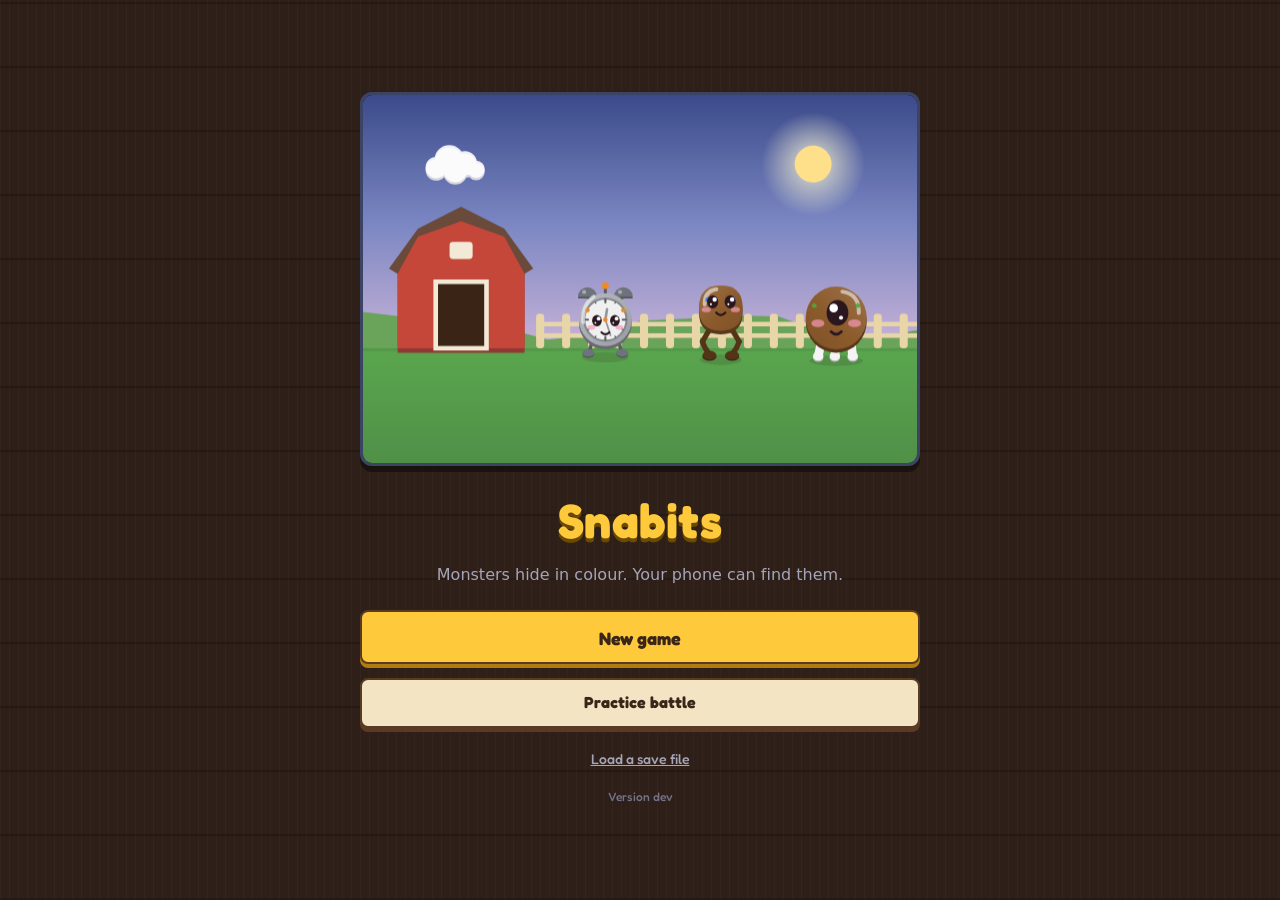
==== prototype/index.html @ 00eeef50 "Camera hunts: notice board posts are wild Snabits to find from clues, and a hunt scan summons a figh" ====
<!DOCTYPE html>
<html lang="en">
<head>
<meta charset="utf-8">
<meta name="viewport" content="width=device-width, initial-scale=1, viewport-fit=cover">
<meta name="theme-color" content="#2e2018">
<title>Snabits</title>
<link rel="stylesheet" href="ui.css">
<link rel="stylesheet" href="theme.css">
<link rel="manifest" href="manifest.webmanifest">
<link rel="icon" href="icon-192.png">
<link rel="apple-touch-icon" href="icon-192.png">
</head>
<body class="theme-wood">
<div id="stage"><video id="video" playsinline muted autoplay></video><canvas id="still"></canvas><div id="ring"></div><div id="corners"><i></i><i></i><i></i><i></i></div></div>
<div id="top"><span class="chip" id="main">Snaboscope</span><span class="chip" id="second" style="display:none"></span><span id="kind"></span><button class="small" id="lightbtn" style="display:none;margin-left:auto" aria-label="Light">Light off</button></div>
<div id="bars"></div>
<div id="card"></div>
<div id="bottom">
  <div class="cam-l"><button class="small" id="flip" aria-label="Switch camera">Flip</button><label class="small" for="pick">Gallery</label></div>
  <div class="cam-c"><button id="shutter" aria-label="Scan"></button><button class="big" id="scanbtn" style="display:none">Scan</button><label class="small" id="newbtn" for="take" style="display:none">New photo</label></div>
  <div class="cam-r"><button class="small" id="ranchbtn" style="display:none" onclick="if(typeof WILD!=='undefined'&&WILD)endWild();openRanch()">Ranch</button><button class="small musbtn" onclick="musToggle()">♪ On</button></div>
  <input type="file" id="pick" accept="image/*">
  <input type="file" id="take" accept="image/*" capture="environment" style="display:none">
</div>
<div id="msg"><div><div class="brand"><canvas id="msgmon" class="mon-tile"></canvas><h1>Snabits</h1><p id="msgtext">The Snaboscope reads the colours of whatever you point it at and draws out the Snabit hiding there.</p></div><div class="brow"><label id="takebtn" for="take">Take a photo</label><label id="msgpick" for="pick">From gallery</label><button id="msgranch" style="display:none" onclick="openRanch()">Ranch</button></div></div></div>
<div id="battle">
<div id="loadout"><div id="lo-head"></div><div id="lo-list"></div><div class="lo-foot"><button class="btn2" onclick="closeBattle()">Back</button><button class="big" id="lo-go" onclick="startFight()">Start fight</button></div></div>
<div id="b-fight">
  <div class="bpanel"><div class="nm" id="b-foe-name"></div><div class="hpbar"><i id="b-foe-hp"></i></div><div class="brow2"><span id="b-foe-st"></span><span><span id="b-foe-hpt"></span></span></div><div class="en" id="b-foe-en" style="margin-top:4px"></div></div>
  <div id="arena"><canvas id="b-bg" width="195" height="70"></canvas><i class="plat foe"></i><i class="plat me"></i><canvas id="b-foe-sprite" class="bsprite"></canvas><div id="b-field"></div><canvas id="b-me-sprite" class="bsprite"></canvas></div>
  <div class="bpanel"><div class="nm" id="b-me-name"></div><div class="hpbar"><i id="b-me-hp"></i></div><div class="brow2"><span id="b-me-st"></span><span id="b-me-hpt"></span></div><div class="en" id="b-me-en" style="margin-top:4px"></div></div>
  <div id="b-log"></div>
  <div id="b-btns"></div>
  <div id="b-result"></div>
</div>
</div>
<canvas id="work" width="160" height="160" style="display:none"></canvas>
<script src="version.js"></script>
<script src="skills.js"></script>
<script src="monster.js"></script>
<script src="battle.js"></script>
<script src="battle-ui.js"></script>
<script src="ranch.js"></script>
<script src="heavy.js"></script>
<script src="game.js"></script>
<script src="errantry.js"></script>
<script src="missions.js"></script>
<script src="trips.js"></script>
<script src="explore-art.js"></script>
<script src="explore.js"></script>
<script src="explore-more.js"></script>
<script src="deep.js"></script>
<script src="horror.js"></script>
<script src="deep-more.js"></script>
<script src="tourney.js"></script>
<script src="venue.js"></script>
<script src="cupcal.js"></script>
<script src="lab.js"></script>
<script src="hall.js"></script>
<script src="events.js"></script>
<script src="tower.js"></script>
<script src="codes.js"></script>
<script src="roam.js"></script>
<script src="info.js"></script>
<script src="town.js"></script>
<script src="ghost.js"></script>
<script src="peer.js"></script>
<script src="netfight.js"></script>
<script src="trade.js"></script>
<script src="tala.js"></script>
<script src="onboard.js"></script>
<script src="team.js"></script>
<script src="wild.js"></script>
<script src="hunts.js"></script>
<script src="music.js"></script>
<script src="chibi.js"></script>
<script src="chibi-hook.js"></script><script src="scenes.js"></script><script src="npcs.js"></script><script src="areas.js"></script><script src="story.js"></script><script src="dex.js"></script><script src="contests.js"></script><script src="moves.js"></script><script src="summon.js"></script><script src="cupshow.js"></script><script src="arena.js"></script><script src="arena-ui.js"></script><script src="arena-fx.js"></script><script src="arena-sigs.js"></script>
<script src="arena-moves.js"></script><script src="arena-horror.js"></script><script src="icons.js"></script>
<script>if(hasSave()){ document.getElementById("ranchbtn").style.display=""; document.getElementById("msgranch").style.display=""; }</script>
<script>
const GROUPS=["red","orange","yellow","green","cyan","blue","violet","pink","brown","white","silver","black"];
const EL={red:"Blaze",orange:"Brawl",yellow:"Spark",green:"Wild",cyan:"Frost",blue:"Tide",violet:"Venom",pink:"Charm",brown:"Stone",white:"Light",silver:"Steel",black:"Shade"};
const COL={red:"#e2483f",orange:"#f08a24",yellow:"#f2cf2b",green:"#4da83c",cyan:"#6fd6d0",blue:"#2f6fd8",violet:"#8a4fe0",pink:"#f07ab4",brown:"#8a5a2b",white:"#f4f4f4",silver:"#a9adb3",black:"#1b1b1f"};
const TXT={yellow:"#3a2f00",white:"#222",cyan:"#063b38",silver:"#1d1f22"};
const BASE={red:3.57,orange:8.97,yellow:2.76,green:18.56,cyan:5.48,blue:7.18,violet:0.61,pink:1.09,brown:19.21,white:8.43,silver:16.49,black:7.65};
const RING=0.25, RING_WEIGHT=3, FLOOR=3, TIE=5, MONO_MAIN=60, MONO_FLOOR=40, DUAL_SECOND=20;

function group(r,g,b){
  const mx=Math.max(r,g,b), mn=Math.min(r,g,b), d=mx-mn, v=mx, s=mx>0?d/mx:0;
  if(v<0.15) return "black";
  if(s<0.18) return v>0.70?"white":(v>=0.25?"silver":"black");
  let h; if(mx===r) h=((g-b)/d+6)%6; else if(mx===g) h=(b-r)/d+2; else h=(r-g)/d+4; h*=60;
  if(h>=300&&h<345) return "pink";
  if(h>=345||h<15) return (s<0.55&&v>0.70)?"pink":(v<0.45?"brown":"red");
  if(h<45) return v<0.55?"brown":"orange";
  if(h<70) return (v<0.55||s<0.35)?(h>=55?"green":"brown"):"yellow";
  if(h<165) return "green";
  if(h<200) return "cyan";
  if(h<240) return "blue";
  return "violet";
}

function scan(source,sw,sh){
  const ax=aim.x, ay=aim.y;
  const W=160, H=Math.max(40,Math.round(160*sh/sw));
  const c=document.getElementById("work"); c.width=W; c.height=H;
  const x=c.getContext("2d",{willReadFrequently:true}); x.drawImage(source,0,0,sw,sh,0,0,W,H);
  const px=x.getImageData(0,0,W,H).data, R=RING*Math.min(W,H);
  const area={}, dsum={}, cnt={}, rgb={}; let total=0, ssum=0, vsum=0, v2=0;
  GROUPS.forEach(g=>{area[g]=0;dsum[g]=0;cnt[g]=0;rgb[g]=[0,0,0]});
  const lab=new Array(W*H), cellRGB=Array.from({length:9},()=>[0,0,0,0]);
  for(let j=0;j<H;j++)for(let i=0;i<W;i++){
    const k=(j*W+i)*4, r=px[k]/255, g=px[k+1]/255, b=px[k+2]/255, gname=group(r,g,b);
    const mx=Math.max(r,g,b), mn=Math.min(r,g,b); ssum+=mx?(mx-mn)/mx:0; vsum+=mx; v2+=mx*mx;
    const dx=i-W*ax, dy=j-H*ay, inRing=dx*dx+dy*dy<R*R, w=inRing?RING_WEIGHT:1;
    area[gname]+=w; total+=w; dsum[gname]+=Math.hypot((j-H*ay)/H,(i-W*ax)/W); cnt[gname]++;
    rgb[gname][0]+=px[k]; rgb[gname][1]+=px[k+1]; rgb[gname][2]+=px[k+2];
    lab[j*W+i]=gname;
    const cell=Math.min(2,Math.floor(3*j/H))*3+Math.min(2,Math.floor(3*i/W)); const cr=cellRGB[cell]; cr[0]+=px[k];cr[1]+=px[k+1];cr[2]+=px[k+2];cr[3]++;
  }
  const n=W*H, raw={}, wt={}; let wsum=0;
  GROUPS.forEach(g=>{raw[g]=100*area[g]/total; if(raw[g]>=FLOOR){wt[g]=raw[g]/Math.sqrt(Math.max(BASE[g],1)); wsum+=wt[g];}});
  const ranked=Object.keys(wt).map(g=>({g,w:100*wt[g]/wsum,raw:raw[g],cd:dsum[g]/cnt[g],rgb:rgb[g].map(v=>v/cnt[g])})).sort((a,b)=>b.w-a.w);
  let tie=false;
  if(ranked.length>1&&ranked[0].w-ranked[1].w<=TIE&&ranked[1].cd<ranked[0].cd){[ranked[0],ranked[1]]=[ranked[1],ranked[0]];tie=true;}
  const main=ranked[0], second=ranked[1];
  const mono=!second||main.w>=MONO_MAIN||(main.w>=MONO_FLOOR&&second.w<DUAL_SECOND);
  const colours=Math.max(2,Math.min(8,ranked.length));
  const cells=Array(9).fill(0);
  for(let j=0;j<H;j++)for(let i=0;i<W;i++) if(lab[j*W+i]===main.g) cells[Math.min(2,Math.floor(3*j/H))*3+Math.min(2,Math.floor(3*i/W))]++;
  const vm=vsum/n, photoKey=cellRGB.map(c=>c.slice(0,3).map(v=>Math.round(v/c[3]/32)).join("")).join("-");
  // where each colour sits on a 12 by 12 grid, for the colour easter eggs (eggOf in monster.js)
  const g12={}, cellN=new Array(144).fill(0);
  for(const g of GROUPS) if(raw[g]>=2) g12[g]=new Array(144).fill(0);
  for(let j=0;j<H;j++)for(let i=0;i<W;i++){ const ci=Math.min(11,Math.floor(12*j/H))*12+Math.min(11,Math.floor(12*i/W)); cellN[ci]++; const G=g12[lab[j*W+i]]; if(G) G[ci]++; }
  for(const g in g12) for(let k=0;k<144;k++) g12[g][k]/=Math.max(1,cellN[k]);
  return {ranked,main,second:mono?null:second,mono,tie,colours,pool:colours+4,cells,sat:ssum/n,bright:vm,contrast:Math.sqrt(Math.max(0,v2/n-vm*vm)),photoKey,raw,g12};
}

function chip(el,g){el.textContent=EL[g];el.style.background=COL[g];el.style.color=TXT[g]||"#fff";el.style.display="";}
const DEBUG=/(^#|&)debug(&|$)/.test(location.hash);
if(DEBUG) document.documentElement.classList.add("dbg");   // growth ranks and skill counts only show with #debug
function show(res){
  if(!DEBUG) return;
  chip(document.getElementById("main"),res.main.g);
  const s=document.getElementById("second");
  if(res.second) chip(s,res.second.g); else s.style.display="none";
  document.getElementById("kind").textContent=res.mono?"Mono":"Dual";
  document.getElementById("bars").innerHTML=res.ranked.slice(0,5).map(r=>
    `<div class="bar"><span>${EL[r.g]}</span><i style="width:${Math.max(3,r.w)}%;background:${COL[r.g]}"></i><span>${Math.round(r.w)}%</span></div>`).join("");
}

const video=document.getElementById("video"), still=document.getElementById("still"), ring=document.getElementById("ring");
const card=document.getElementById("card"), bars=document.getElementById("bars"), msg=document.getElementById("msg");
const shutter=document.getElementById("shutter"), scanBtn=document.getElementById("scanbtn"), newBtn=document.getElementById("newbtn");
let lastMon=null, stream=null, facing="environment", mode="start", timer=null, aim={x:0.5,y:0.5}, frame=null;

function fail(e){card.innerHTML=`<h2>Something broke</h2><p>${(e&&(e.name||""))} ${(e&&e.message)||e}</p><p>Send Claude a screenshot of this.</p>`;card.style.display="block";}
addEventListener("error",e=>fail(e.error||e.message));
addEventListener("unhandledrejection",e=>fail(e.reason));

function placeRing(){
  const s=Math.min(innerWidth,innerHeight)*RING*2;
  ring.style.width=ring.style.height=s+"px";
  ring.style.left=(aim.x*innerWidth-s/2)+"px"; ring.style.top=(aim.y*innerHeight-s/2)+"px";
}
ring.style.position="absolute"; addEventListener("resize",placeRing); placeRing();

function setMode(m){
  mode=m; document.body.dataset.mode=m;
  if(!DEBUG){ document.getElementById("second").style.display="none"; document.getElementById("kind").style.display="none"; }
  const photo=m==="aim"||m==="photoResult";
  shutter.style.display=photo?"none":"";
  scanBtn.style.display=m==="aim"?"":"none";
  newBtn.style.display=photo?"":"none";
  document.getElementById("flip").style.display=stream&&!photo?"":"none";
  lightShow();
  card.style.display=(m==="liveResult"||m==="photoResult")?"block":"none";
  bars.style.display=DEBUG&&(m==="live"||m==="aim")?"grid":"none";
  still.style.display=(m==="liveResult"||photo)?"block":"none";
  msg.style.display=m==="start"?"flex":"none";
  document.getElementById("top").style.display=(m==="start"||m==="liveResult"||m==="photoResult")?"none":"flex";
  if(typeof obCoach==="function") obCoach();
}

function visibleCrop(w,h){
  const sr=innerWidth/innerHeight, r=w/h;
  if(r>sr){const cw=h*sr;return [(w-cw)/2,0,cw,h];}
  const ch=w/sr; return [0,(h-ch)/2,w,ch];
}
function grab(src,w,h){
  const [sx,sy,sw,sh]=visibleCrop(w,h);
  const c=document.createElement("canvas"); c.width=Math.round(sw); c.height=Math.round(sh);
  c.getContext("2d").drawImage(src,sx,sy,sw,sh,0,0,c.width,c.height); return c;
}
function stars(t){const n=t>=12?3:t>=8?2:t>=4?1:0;return "★".repeat(n)+"<span class=\"st0\">"+"★".repeat(3-n)+"</span>";}
function render(full){
  try{
    const res=scan(still,still.width,still.height); show(res);
    if(!full) return;
    if(typeof WILD!=="undefined"&&WILD){ const hl=typeof huntScan==="function"&&!window.PRACTICE?huntScan(res):[]; wildCard(res,card); huntNote(card,hl); return null; }   // today's colour and the colour atlas (hunts.js)
    let m=typeof scanBoost==="function"?scanBoost(hatch(res)):hatch(res);
    const name=m.name, kind=(m.el2?`${m.el1} / ${m.el2}`:m.el1)+" "+m.family;
    const tint=COL[res.main.g]==="#1b1b1f"?"#8888aa":COL[res.main.g];
    card.innerHTML=`<div class="sheet-head">
        <canvas id="bit" class="mon-tile"></canvas>
        <div class="sheet-id"><h2>${name}</h2><div class="sheet-kind"><span class="elc" style="${chipStyle(COL[res.main.g])}">${m.el1}</span>${m.el2?`<span class="elc" style="${chipStyle(COL[res.second.g])}">${m.el2}</span>`:""}<span class="fam">${m.family}</span></div>
          <div class="sheet-meta">${m.special?"Special · ":""}${m.costume?m.costume+" costume · ":""}${m.pers[0]} · ${m.lifespan} months</div></div></div>
      <div class="sheet-actions"><button class="big" id="raisebtn">Raise it</button><button class="btn2" id="fightbtn">Quick fight</button></div>
      <div class="sheet-body">
        <p class="abil">${m.hidden?"<b class=\"hid\">Hidden ability</b> ":""}<b>${m.ability[0]}</b> ${m.ability[1]}.</p>
        <div class="statgrid">${STATS.map((st,i)=>{const r=rankOf(FAMILY[m.family].base[i]);return `<div class="sg"><span>${st} <small class="gr r${r}">${r}</small></span><b>${m.stats[i]}</b><i><u style="width:${Math.min(100,m.stats[i]/2)}%"></u></i><em></em></div>`;}).join("")}</div>
        <p>Skills: ${m.skills.join(" and ")}.</p>
        <p class="dbg-only">${STATS[m.pers[1]]} grows faster, ${STATS[m.pers[2]]} slower. ${m.pool.length} skills to learn.</p>

        <p class="why">Drag the circle to try another spot.</p>
      </div>`;
    paintMon(document.getElementById("bit"),m,{stage:"Bit"});
    if(window.PRACTICE){ const a=card.querySelector(".sheet-actions"); if(a){ a.innerHTML=`<button class="big" id="practicebtn">Practice with it</button>`; document.getElementById("practicebtn").onclick=()=>atFromScan(m); } return m; }
    lastMon=m; const fb=document.getElementById("fightbtn"); if(fb) fb.onclick=()=>openBattle(lastMon); const rb=document.getElementById("raisebtn"); if(rb) rb.onclick=()=>openRanch(lastMon);
    if(typeof obSheet==="function") obSheet(m);
    return m;
  }catch(e){fail(e);}
  return null;
}
/* the summon plays over the result, then the card slides up */
async function summonCard(m){
  if(m&&typeof dexSee==="function"&&typeof PLAYER!=="undefined"&&PLAYER) dexSee(m);
  if(!m||typeof SUMMON==="undefined") return;
  card.classList.add("held");
  await SUMMON.run(cv=>SUMMON.summon(cv,{photo:still,spec:SUMMON.specFor(m,null,"Bit"),pal:m.pal,name:m.name,family:m.family}));
  card.classList.remove("held"); card.classList.add("card-in"); setTimeout(()=>card.classList.remove("card-in"),600);
}
function liveTick(){
  if(mode!=="live"||!video.videoWidth) return;
  try{const c=grab(video,video.videoWidth,video.videoHeight); show(scan(c,c.width,c.height));}catch(e){fail(e);clearInterval(timer);}
}
function putStill(c){still.width=c.width; still.height=c.height; still.getContext("2d").drawImage(c,0,0);}

/* Phones with several back lenses can hand over the macro or ultra-wide one for "the back camera", which looks blurry
   past a few centimetres. After the first open, the game lists the back lenses, picks the main one (not labelled macro,
   wide, tele or depth, then camera 0, then the biggest sensor) and reopens on it with autofocus. Flip steps through
   every back lens and then the front one, in case the guess is wrong on some phone. */
let camOrder=[], camAt=0;
async function camList(){
  try{ const ds=(await navigator.mediaDevices.enumerateDevices()).filter(d=>d.kind==="videoinput"&&d.deviceId);
    const info=ds.map(d=>{ let cap={}; try{ cap=d.getCapabilities?d.getCapabilities():{}; }catch(e){}
      const lab=(d.label||"").toLowerCase(), fm=cap.facingMode||[];
      return { id:d.deviceId, front:fm.includes("user")||/front|user|face/.test(lab), odd:/macro|ultra|wide|tele|depth|infrared|mono/.test(lab),
        zero:/camera2? ?0\b|camera 0|\b0, facing/.test(lab), px:((cap.width&&cap.width.max)||0)*((cap.height&&cap.height.max)||0) }; });
    const backs=info.filter(c=>!c.front).sort((a,b)=>(a.odd-b.odd)||(b.zero-a.zero)||(b.px-a.px));
    return backs.concat(info.filter(c=>c.front));
  }catch(e){ return []; }
}
/* getUserMedia can hang on some phones when the last lens hasn't let go yet, so each open gets 6 seconds */
const inTime=(p,ms)=>Promise.race([p,new Promise((_,no)=>setTimeout(()=>no(new Error("camera timed out")),ms))]);
const camOk=()=>{ const t=stream&&stream.getVideoTracks()[0]; return !!(t&&t.readyState==="live"&&!t.muted&&video.videoWidth); };
async function openCam(id){
  const v=id?{deviceId:{exact:id},width:{ideal:1920},height:{ideal:1080}}:{facingMode:facing,width:{ideal:1920},height:{ideal:1080}};
  const st=await inTime(navigator.mediaDevices.getUserMedia({video:v,audio:false}),6000);
  const tr=st.getVideoTracks()[0]; try{ const cap=tr.getCapabilities?tr.getCapabilities():{}; if((cap.focusMode||[]).includes("continuous")) await tr.applyConstraints({advanced:[{focusMode:"continuous"}]}); }catch(e){}
  return st;
}
let camBusy=false;
async function startCam(pick){
  if(camBusy) return; camBusy=true; light=false;
  if(stream){ stream.getTracks().forEach(t=>t.stop()); stream=null; await new Promise(r=>setTimeout(r,200)); }   // let the old lens go first
  try{
    if(!navigator.mediaDevices||!navigator.mediaDevices.getUserMedia) throw new Error("no camera API");
    if(pick==null){ stream=await openCam(null);   // the first open asks permission, and only then do lenses have labels
      if(facing==="environment"){ camOrder=await camList(); camAt=0; const main=camOrder[0], cur=stream.getVideoTracks()[0].getSettings().deviceId;
        if(main&&!main.front&&main.id!==cur){ stream.getTracks().forEach(t=>t.stop()); await new Promise(r=>setTimeout(r,200));
          try{ stream=await openCam(main.id); }catch(e){ stream=await openCam(null); } } } }   // fall back to the phone's own pick if the main lens won't open
    else stream=await openCam(camOrder[pick].id);
    video.srcObject=stream; await inTime(video.play(),4000); camSeen={t:-1,at:performance.now()};
    aim={x:.5,y:.5}; placeRing(); setMode("live");
    clearInterval(timer); timer=setInterval(liveTick,250);
  }catch(e){ if(stream) stream.getTracks().forEach(t=>t.stop()); stream=null; setMode("start"); }
  camBusy=false; lightShow();
  if(typeof obCoach==="function") obCoach();
}
/* The picture can stop without an error: the phone takes the camera back when the game sits in the background or another
   screen is open, and the last frame just stays up. A camera that hasn't moved for 2 seconds gets reopened. */
let camSeen={t:-1,at:0};
function camStop(){ if(stream){ stream.getTracks().forEach(t=>t.stop()); stream=null; } light=false; }   // the ranch and the other screens don't need the camera running
const scopeHidden=()=>["ranch","venue","battle"].some(id=>{ const e=document.getElementById(id); return e&&e.style.display&&e.style.display!=="none"; });
function camWatch(){
  if(mode!=="live"||camBusy||document.hidden||scopeHidden()) return;
  const t=video.currentTime; if(t!==camSeen.t){ camSeen={t,at:performance.now()}; return; }
  if(performance.now()-camSeen.at>2000||!camOk()){ camSeen.at=performance.now(); startCam(camOrder.length?camAt:null); }
}
setInterval(camWatch,500);
document.addEventListener("visibilitychange",()=>{ if(!document.hidden&&mode==="live"&&!scopeHidden()&&!camOk()) startCam(camOrder.length?camAt:null); });
/* the backlight: the phone's flash kept on while aiming, on phones whose camera offers it */
let light=false;
function lightCan(){ const t=stream&&stream.getVideoTracks()[0]; try{ return !!(t&&t.getCapabilities&&t.getCapabilities().torch); }catch(e){ return false; } }
function lightShow(){ const b=document.getElementById("lightbtn"); if(!b) return; b.style.display=mode==="live"&&lightCan()?"":"none"; b.textContent=light?"Light on":"Light off"; b.classList.toggle("on",light); }
/* Phones differ in how they take the torch setting, so each form is tried in turn and the track's own setting confirms it */
async function setTorch(on){ const t=stream&&stream.getVideoTracks()[0]; if(!t) return false;
  const isOn=()=>{ try{ return !!(t.getSettings&&t.getSettings().torch); }catch(e){ return false; } };
  const tries=[()=>t.applyConstraints({advanced:[{torch:on}]}),()=>t.applyConstraints({torch:on}),
    async()=>{ if(window.ImageCapture){ const ic=new ImageCapture(t); await ic.getPhotoCapabilities(); } return t.applyConstraints({advanced:[{torch:on}]}); }];
  for(const f of tries){ try{ await f(); await new Promise(r=>setTimeout(r,120)); if(isOn()===on) return true; }catch(e){} }
  return false; }
document.getElementById("lightbtn").onclick=async()=>{ const want=!light;
  if(await setTorch(want)){ light=want; lightShow(); return; }
  const b=document.getElementById("lightbtn"); b.textContent="Phone blocked it"; setTimeout(lightShow,2500); };   // the browser asked and the phone said no
/* Opens the Snaboscope (the camera screen) from anywhere: the ranch, the title or the first-scan tutorial. */
function openScope(){
  const r=document.getElementById("ranch"); if(r&&r.style.display!=="none"){ saveGame(); r.style.display="none"; if(RS) RS.open=false; }
  aim={x:.5,y:.5}; placeRing();
  if(camOk()) setMode("live"); else startCam(camOrder.length?camAt:null);
  if(typeof obCoach==="function") obCoach();
  if(typeof huntChip==="function") huntChip();
}

shutter.onclick=()=>{
  if(mode==="live"&&video.videoWidth){putStill(grab(video,video.videoWidth,video.videoHeight)); setMode("liveResult"); summonCard(render(true));}
  else if(mode==="liveResult"){aim={x:.5,y:.5}; placeRing(); setMode("live");}
};
scanBtn.onclick=()=>{setMode("photoResult"); summonCard(render(true));};
document.getElementById("flip").onclick=()=>{ if(camOrder.length>1){ camAt=(camAt+1)%camOrder.length; facing=camOrder[camAt].front?"user":"environment"; startCam(camAt); } else { facing=facing==="environment"?"user":"environment"; startCam(); } };

async function decode(file){
  if(window.createImageBitmap){try{return await createImageBitmap(file);}catch(e){}}
  const url=await new Promise((ok,no)=>{const r=new FileReader();r.onload=()=>ok(r.result);r.onerror=()=>no(r.error);r.readAsDataURL(file);});
  return await new Promise((ok,no)=>{const im=new Image();im.onload=()=>ok(im);im.onerror=()=>no(new Error("could not open that image"));im.src=url;});
}
async function loadPhoto(e){
  const f=e.target.files&&e.target.files[0]; e.target.value=""; if(!f) return;
  try{
    const img=await decode(f);
    putStill(grab(img,img.width,img.height));
    aim={x:.5,y:.5}; placeRing(); setMode("aim"); render(false);
  }catch(err){setMode("photoResult"); fail(err);}
}
document.getElementById("pick").onchange=loadPhoto; document.getElementById("take").onchange=loadPhoto;

const stage=document.getElementById("stage"); let dragging=false;
function moveAim(e){
  aim={x:Math.min(.9,Math.max(.1,e.clientX/innerWidth)),y:Math.min(.9,Math.max(.1,e.clientY/innerHeight))};
  placeRing(); render(mode==="photoResult"||mode==="liveResult");
}
stage.addEventListener("pointerdown",e=>{if(mode==="live"||mode==="start")return; dragging=true; stage.setPointerCapture(e.pointerId); moveAim(e);});
stage.addEventListener("pointermove",e=>{if(dragging) moveAim(e);});
stage.addEventListener("pointerup",()=>dragging=false);
stage.addEventListener("pointercancel",()=>dragging=false);
function setWildUI(on){
  const hs=on&&typeof huntScopeText==="function"&&WILD&&WILD.hunt?huntScopeText():null;   // a hunt shows its latest clue (hunts.js)
  document.getElementById("main").textContent=hs?hs.title:on?"Wild: point at something":"Snaboscope";
  document.getElementById("msgtext").textContent=hs?hs.text:on?"Wild battle. Take a photo of something colourful and a wild Snabit jumps out of its colours.":"Take a photo, drag the circle onto what you want scanned, then tap Scan.";
  if(on){ if(stream){ aim={x:.5,y:.5}; placeRing(); setMode("live"); } else startCam(); }
  if(typeof musWant==="function") musWant();
}
function wildRescan(){ if(stream){ aim={x:.5,y:.5}; placeRing(); setMode("live"); } else setMode(still.width?"aim":"start"); }
try{ const mm=randomOpponent(Math.random); paintMon(document.getElementById("msgmon"),mm,{stage:"Bit"}); }catch(e){}
if(/(^#|&)test(&|$)/.test(location.hash)) startCam(); else if(/(^#|&)arena(&|$)/.test(location.hash)) openArenaTest(); else showTitle();   // #arena opens the test arena
</script>
</body>
</html>
---- prototype/ui.css ----
/* Snabits look: a handheld monster game. Dark ink screens, chunky pressable buttons, a pixel font (Jersey 10) for names,
   numbers and buttons, and plain text for anything you read. One stylesheet for every screen. */
@font-face{font-family:Pix;src:url(fonts/jersey-10-latin-400-normal.woff2) format("woff2");font-weight:100 900;font-display:swap;size-adjust:125%}
:root{
  --ink:#11121a;--ink2:#181a25;--panel:#1f2231;--panel2:#282c3f;--line:#363b53;--line2:#4a506c;
  --text:#f5f0e2;--mute:#a6a4b8;--dim:#75738a;
  --gold:#ffc93c;--gold-d:#c48f12;--mint:#57dd96;--coral:#ff6767;--sky:#5cb8ff;--pink:#ff7aa2;
  --pix:Pix,"Courier New",monospace;--body:system-ui,-apple-system,"Segoe UI",Roboto,sans-serif;
  --r:8px;--safe-b:env(safe-area-inset-bottom);--safe-t:env(safe-area-inset-top)}
*{box-sizing:border-box;margin:0}
*{font-variant-ligatures:none;font-feature-settings:"liga" 0,"clig" 0,"calt" 0,"dlig" 0}
html{font-synthesis:none}
html,body{height:100%;background:var(--ink);color:var(--text);font:15px/1.45 var(--body);overflow:hidden;-webkit-tap-highlight-color:transparent}
button{font:inherit;color:inherit}
button,label.small,label.big{cursor:pointer;-webkit-user-select:none;user-select:none}
h1,h2,h3{font-family:var(--pix);font-weight:700;letter-spacing:.3px}
.brow{display:flex;gap:10px;flex-wrap:wrap;align-items:center}

/* ---------- buttons ---------- */
.big{font-family:var(--pix);font-weight:700;font-size:18px;background:var(--gold);color:#241a02;border:0;border-radius:var(--r);
  padding:13px 26px;box-shadow:0 4px 0 var(--gold-d);transform:translateY(0);transition:transform .06s,box-shadow .06s;text-align:center}
.big:active{transform:translateY(3px);box-shadow:0 1px 0 var(--gold-d)}
.btn2{font-family:var(--pix);font-weight:700;font-size:16px;background:var(--panel2);color:var(--text);border:2px solid var(--line2);border-radius:var(--r);
  padding:11px 18px;box-shadow:0 4px 0 #0b0c12;transition:transform .06s,box-shadow .06s}
.btn2:active{transform:translateY(3px);box-shadow:0 1px 0 #0b0c12}
.small{font-family:var(--pix);font-weight:500;font-size:14px;background:var(--panel2);border:2px solid var(--line2);color:var(--text);border-radius:var(--r);padding:7px 12px;display:inline-block;box-shadow:0 3px 0 #0b0c12}
.small:active{transform:translateY(2px);box-shadow:0 1px 0 #0b0c12}
.iconbtn{background:var(--panel2);border:2px solid var(--line2);border-radius:var(--r);width:38px;height:38px;font-size:18px;line-height:1;color:var(--text)}
button:disabled{opacity:.5;cursor:default}
.big:disabled{background:#262b3d;color:#6b7090;box-shadow:none;opacity:1}
button:disabled:active{transform:none}

/* ---------- scan screen ---------- */
#stage{position:fixed;inset:0;touch-action:none;display:flex;align-items:center;justify-content:center;background:#000}
video,#still{width:100%;height:100%;object-fit:cover}
#still{display:none;position:absolute;inset:0}
#ring{position:absolute;border:2px solid rgba(255,255,255,.85);border-radius:50%;pointer-events:none;box-shadow:0 0 0 1px rgba(0,0,0,.25),inset 0 0 0 1px rgba(0,0,0,.2)}
#ring::before,#ring::after{content:"";position:absolute;left:50%;top:50%;background:rgba(255,255,255,.9);box-shadow:0 0 0 1px rgba(0,0,0,.2)}
#ring::before{width:2px;height:22px;margin:-11px 0 0 -1px}
#ring::after{width:22px;height:2px;margin:-1px 0 0 -11px}
#corners{position:absolute;inset:calc(var(--safe-t) + 70px) 22px calc(var(--safe-b) + 128px);pointer-events:none;display:none}
body[data-mode="live"] #corners,body[data-mode="aim"] #corners{display:block}
#corners i{position:absolute;width:34px;height:34px;border:0 solid rgba(255,255,255,.9);filter:drop-shadow(0 0 1px rgba(0,0,0,.5))}
#corners i:nth-child(1){left:0;top:0;border-width:4px 0 0 4px;border-top-left-radius:10px}
#corners i:nth-child(2){right:0;top:0;border-width:4px 4px 0 0;border-top-right-radius:10px}
#corners i:nth-child(3){left:0;bottom:0;border-width:0 0 4px 4px;border-bottom-left-radius:10px}
#corners i:nth-child(4){right:0;bottom:0;border-width:0 4px 4px 0;border-bottom-right-radius:10px}
.summon-cv{position:fixed;inset:0;width:100vw;height:100dvh;z-index:70;touch-action:none}
#card.held{visibility:hidden}
#card.card-in{animation:cardIn .5s cubic-bezier(.2,.9,.3,1.15)}
@keyframes cardIn{from{translate:0 60%;opacity:0}to{translate:0 0;opacity:1}}
#top{position:fixed;left:0;right:0;top:0;padding:calc(var(--safe-t) + 12px) 14px 10px;display:flex;gap:8px;align-items:center;flex-wrap:wrap;pointer-events:none}
#top #lightbtn{pointer-events:auto}   /* the bar lets taps through to the camera, but the light button has to take them */
.chip{font:700 14px var(--pix);padding:3px 10px;border-radius:5px;background:#222;color:#fff;border:0}
#kind{font:700 14px var(--pix);padding:3px 10px;border-radius:5px;background:#3a3f55;color:var(--text)}
#bars{position:fixed;left:14px;right:14px;bottom:calc(var(--safe-b) + 118px);display:grid;gap:5px;pointer-events:none;
  background:rgba(17,18,26,.72);border-radius:var(--r);padding:10px 12px}
.bar{display:grid;grid-template-columns:62px 1fr 40px;align-items:center;gap:8px;font:500 13px var(--pix)}
.bar i{display:block;height:8px;border-radius:2px}
.bar span:last-child{text-align:right;color:var(--mute)}
#bottom{position:fixed;left:0;right:0;bottom:0;padding:12px 16px calc(var(--safe-b) + 18px);display:flex;flex-wrap:wrap;justify-content:center;align-items:center;gap:8px}
#bottom>*{min-width:0}
#scanbtn{flex:1 0 100%;margin-bottom:2px}
body[data-mode="aim"] #bars{bottom:calc(var(--safe-b) + 150px)}
#bottom .small{flex:1 1 0;white-space:nowrap;height:48px;display:inline-flex;align-items:center;justify-content:center;padding:0 10px;font-size:15px}
#bottom .musbtn{flex:0 0 48px;width:48px;justify-content:center;padding:0;font-size:18px}
#bottom .big{height:48px;padding:0 22px;box-shadow:0 3px 0 var(--gold-d)}
#shutter{width:76px;height:76px;border-radius:50%;border:5px solid #fff;background:rgba(255,255,255,.2);box-shadow:0 0 0 3px rgba(0,0,0,.35)}
#shutter:active{transform:scale(.94)}
#pick{display:none}
#msg{position:fixed;inset:0;display:none;align-items:stretch;justify-content:center;padding:calc(var(--safe-t) + 16vh) 24px calc(var(--safe-b) + 28px);text-align:center;
  background:radial-gradient(circle at 50% 30%,#262a40 0,var(--ink) 62%)}
#msg{padding-top:calc(var(--safe-t) + 24px)!important}
#msg>div{width:100%;max-width:360px;display:flex;flex-direction:column;align-items:center;gap:14px}
#msg .brand{flex:1;display:flex;flex-direction:column;align-items:center;justify-content:center;gap:16px}
#msg .mon-tile{width:min(72vw,42dvh)!important;height:min(72vw,42dvh)!important;padding:24px;animation:bob 1s steps(2) infinite;border-bottom:4px solid #3c4466}
@keyframes bob{50%{transform:translateY(-4px)}}
#msg .brow{margin-top:auto;width:100%;display:grid;grid-auto-flow:column;grid-auto-columns:1fr;gap:10px}
#takebtn,#msgranch,#msgpick{text-align:center;height:54px;display:flex;align-items:center;justify-content:center}
#msg h1{font-size:44px;color:var(--gold);text-shadow:0 4px 0 #6b4a00;letter-spacing:1px}
#msg p{color:var(--mute);font-size:15px}
#msg .brow{justify-content:center}
#takebtn{all:unset;box-sizing:border-box}
#takebtn,#msgranch,#msgpick{font-family:var(--pix);font-weight:700;font-size:18px;border-radius:var(--r);padding:13px 24px;cursor:pointer}
#takebtn{background:var(--gold);color:#241a02;box-shadow:0 4px 0 var(--gold-d)}
#msgranch,#msgpick{background:var(--panel2);color:var(--text);border:2px solid var(--line2);box-shadow:0 4px 0 #0b0c12}

/* result sheet: name and the two actions always at the top, details scroll under them */
#card{position:fixed;left:10px;right:10px;bottom:calc(var(--safe-b) + 84px);max-height:min(66vh,560px);display:none;flex-direction:column;
  background:var(--ink2);border:2px solid var(--line);border-radius:12px;box-shadow:0 6px 0 rgba(0,0,0,.45);overflow:hidden}
#card[style*="block"]{display:flex!important}
.sheet-head{display:flex;gap:12px;align-items:center;padding:14px 14px 0}
.mon-tile{width:92px;height:92px;flex:none;image-rendering:pixelated;background:
  radial-gradient(ellipse 60% 14% at 50% 86%,rgba(0,0,0,.45),transparent 70%),linear-gradient(#2c3150,#202438);border:2px solid var(--line);border-radius:var(--r)}
.mon-tile.sm{width:56px;height:56px}
.sheet-id{min-width:0;flex:1}
.sheet-id h2{font-size:26px;line-height:1.05;overflow-wrap:anywhere}
.sheet-kind{display:flex;gap:6px;flex-wrap:wrap;margin-top:6px;align-items:center}
.elc{font:700 13px var(--pix);padding:2px 8px;border-radius:5px;background:var(--c);color:#fff;text-shadow:0 1px 0 rgba(0,0,0,.5);box-shadow:inset 0 -2px 0 rgba(0,0,0,.25)}
.fam{font:500 14px var(--pix);color:var(--mute)}
.sheet-meta{font:500 13px var(--pix);color:var(--dim);margin-top:4px}
.sheet-actions{display:grid;grid-template-columns:1.4fr 1fr;gap:10px;padding:14px 14px 12px;border-bottom:2px solid var(--line)}
.sheet-body{overflow:auto;padding:12px 14px 14px;display:flex;flex-direction:column;gap:10px;font-size:14px;color:#dcd8ca}
.sheet-body .abil b{color:var(--text)}.sheet-body .hid{color:var(--gold)}
.sheet-body .why{font-size:12px;color:var(--dim)}
.statgrid{display:grid;grid-template-columns:1fr 1fr;gap:6px 14px}
.sg{display:grid;grid-template-columns:auto 1fr auto;grid-template-rows:auto auto;column-gap:6px;font-family:var(--pix);font-size:13px;align-items:center}
.sg em{grid-column:2;grid-row:1}.sg b{grid-column:3;grid-row:1}
.sg span{color:var(--mute)}.sg b{text-align:right}.sg em{font-style:normal;color:var(--gold);font-size:13px;line-height:1;font-family:var(--body)}.sg em .st0{color:#3a3f55}
.sg i{grid-column:1/-1;height:6px;background:#2b2f44;border-radius:2px;overflow:hidden;display:block}.sg i u{display:block;height:100%;background:var(--sky)}
.evo-peek{display:flex;gap:10px;align-items:center;color:var(--mute);font-size:13px}

/* ---------- version bar ---------- */
#verbar{position:fixed;left:10px;right:10px;top:calc(var(--safe-t) + 10px);z-index:50;display:flex;gap:8px;align-items:center;
  background:var(--panel2);border:2px solid var(--gold);border-radius:var(--r);padding:8px 10px;box-shadow:0 4px 0 rgba(0,0,0,.5);font-size:14px}
#verbar span{flex:1}
#verbar button{font:700 14px var(--pix);border-radius:6px;padding:7px 12px;border:0}
#verbtn{background:var(--gold);color:#241a02}#verx{background:none;color:var(--mute)}

/* ---------- battle ---------- */
#battle{position:fixed;inset:0;background:var(--ink);display:none;flex-direction:column;padding:calc(var(--safe-t) + 10px) 12px calc(var(--safe-b) + 12px);gap:8px;z-index:10;overflow:auto}
#loadout,#b-fight{flex-direction:column;gap:8px;flex:1;min-height:0}
#b-fight>*{flex-shrink:0}
#b-fight.done #b-btns{display:none}#b-fight.done #b-log{flex:1 1 auto;max-height:none}
#loadout{display:none;overflow:auto}#b-fight{display:none}
#lo-head h2{font-size:22px}
#lo-list{display:flex;flex-direction:column;gap:8px;overflow:auto;padding-bottom:24px;-webkit-mask-image:linear-gradient(#000 calc(100% - 28px),transparent);mask-image:linear-gradient(#000 calc(100% - 28px),transparent)}
.lo{position:relative;background:var(--panel);color:var(--text);border:2px solid var(--line);border-radius:var(--r);padding:10px 12px;text-align:left;line-height:1.45;display:flex;flex-direction:column;gap:3px}
.lo-top{display:flex;gap:6px;align-items:center;flex-wrap:wrap;padding-right:28px}
.lo b{font-family:var(--pix);font-size:16px}.lo small{color:var(--mute);font-size:13px}
.lo.on{background:#2b2a1f;border:3px solid var(--gold);padding:9px 11px}
.lo.on::after{content:"✓";position:absolute;right:10px;top:9px;width:22px;height:22px;border-radius:5px;background:var(--gold);color:#241a02;font:700 15px/22px var(--pix);text-align:center}
.lo-bar{display:flex;justify-content:space-between;align-items:center;margin-top:10px}
.lo-count{font:700 15px var(--pix);color:var(--gold)}
.lo-foot{display:grid;grid-template-columns:1fr 2fr;gap:10px;background:var(--ink);border-top:2px solid var(--line);margin:0 -12px;padding:12px 12px 0}
.lo-foot>*{height:52px}
.lvl{font:700 14px var(--pix);background:var(--panel2);color:var(--text);border:2px solid var(--line2);border-radius:6px;padding:6px 12px}.lvl.on{background:var(--gold);color:#241a02;border-color:var(--gold)}
.bpanel{background:var(--panel);border:2px solid var(--line);border-radius:var(--r);padding:8px 12px;box-shadow:0 3px 0 rgba(0,0,0,.35)}
.bpanel .nm{font:700 16px var(--pix)}.bpanel small{color:var(--mute);font-weight:500}
.bchip{display:inline-block;font:700 11px var(--pix);padding:1px 6px;border-radius:4px;margin-left:4px;color:#fff;vertical-align:middle;text-shadow:0 1px 0 rgba(0,0,0,.4)}
.abl{font:500 12px var(--body);color:var(--dim)}
.hpbar{height:10px;background:#2b2f44;border-radius:3px;overflow:hidden;margin:6px 0 3px;border:1px solid #0e0f16}.hpbar i{display:block;height:100%;transition:width .35s}
.brow2{display:flex;justify-content:space-between;align-items:center;font:500 13px var(--pix);min-height:0}.brow2:has(span:empty){}
.en{display:flex;gap:3px}.en i{width:10px;height:10px;border-radius:2px;background:#2b2f44}.en i.on{background:var(--sky);box-shadow:inset 0 -2px 0 rgba(0,0,0,.25)}
#arena{position:relative;flex:none;height:clamp(240px,42dvh,390px);border-radius:var(--r);overflow:hidden;border:2px solid var(--line);
  background:linear-gradient(#36508a 0,#6f9fd8 30%,#5f9d4f 30%,#4a8a3e 100%)}
#arena.cup{background:linear-gradient(#2c2140 0,#2c2140 30%,#c79a5c 30%,#b0844a 100%)}
#b-bg{position:absolute;left:0;top:0;width:100%;height:30%;image-rendering:pixelated;display:none}
#arena.cup #b-bg{display:block}
#arena.chibi{background:#58a447}#arena.chibi.cup{background:#c08b4e}#arena.chibi .plat,#arena.chibi #b-bg{display:none}
.plat{position:absolute;display:block;border-radius:50%;background:radial-gradient(ellipse at 50% 40%,rgba(255,255,255,.18),rgba(0,0,0,.28) 70%);box-shadow:0 3px 0 rgba(0,0,0,.25)}
.plat.foe{right:calc(10% - 4px);top:calc(52% - 22px);width:140px;height:24px}
.plat.me{left:calc(10% - 8px);bottom:6px;width:150px;height:26px}
.bsprite{position:absolute;width:132px;height:132px;image-rendering:pixelated;transition:opacity .6s,transform .6s}
#b-foe-sprite{right:10%;top:calc(52% - 132px)}#b-me-sprite{left:10%;bottom:14px}
#b-field{position:absolute;left:0;right:0;top:44%;text-align:center;font:500 12px var(--pix);color:#fff;text-shadow:0 1px 0 #000}
.bhit{animation:bh .35s}@keyframes bh{0%,100%{transform:translateX(0);filter:none}25%{transform:translateX(-7px);filter:brightness(2.2)}60%{transform:translateX(6px)}}
.bguard{animation:bg .4s}@keyframes bg{50%{transform:scale(.92)}}
.bcast{animation:bc .4s}@keyframes bc{50%{transform:translateY(-10px)}}
.bko{opacity:0;transform:scale(1.25)}
.bpop{position:absolute;font:700 22px var(--pix);text-shadow:0 2px 0 #000;transition:transform .8s,opacity .8s;transform:translate(-50%,0);pointer-events:none;animation:bpopin .3s cubic-bezier(.2,1.9,.45,1)}
@keyframes bpopin{from{scale:2.1}to{scale:1}}
@media (prefers-reduced-motion:reduce){.bpop{animation:none}}
.bpop.ab{font-size:14px;background:#000a;padding:2px 8px;border-radius:6px;white-space:nowrap}
#b-log{font-size:14px;min-height:64px;max-height:72px;overflow:hidden;background:var(--panel);border:2px solid var(--line);border-radius:var(--r);padding:8px 12px;color:#d6d2c4}
#b-log div:last-child{color:var(--text);font-weight:600}
#b-btns{display:grid;grid-template-columns:repeat(2,minmax(0,1fr));grid-auto-rows:1fr;gap:8px;flex:1 1 auto!important;min-height:0}#b-btns.busy{opacity:.5;pointer-events:none}
.bbtn{min-width:0;--c:#888;background:var(--panel2);color:var(--text);border:2px solid var(--line2);border-left:6px solid var(--c);border-radius:var(--r);padding:9px 10px;text-align:left;
  display:flex;flex-direction:column;gap:2px;box-shadow:0 3px 0 #0b0c12}
.bbtn:active{transform:translateY(2px);box-shadow:0 1px 0 #0b0c12}
.bbtn b{font:700 16px var(--pix)}.bbtn small{color:var(--mute);font-size:12px;line-height:1.3}
#lo-go:disabled{opacity:.4}
#b-result{display:none;background:var(--ink2);border:2px solid var(--gold);border-radius:12px;padding:16px;box-shadow:0 6px 0 rgba(0,0,0,.5)}
#b-result{padding:12px 14px}
#b-result h2{font-size:26px;color:var(--gold);display:inline}
#b-result p{display:inline;color:#d6d2c4;margin-left:10px;font:500 15px var(--pix)}
#b-result .brow{margin-top:10px}
#b-result .learn{margin-top:6px;font-size:14px;color:var(--mint)}#b-result .brow>.big{flex:1}
.nmrow{display:flex;justify-content:space-between;gap:8px;align-items:baseline}.hpn{font:700 14px var(--pix);color:var(--mute)}
.nmtags{display:flex;gap:4px;align-items:center;flex-wrap:wrap;margin-top:3px}.nmtags .abl{margin-left:4px}
.tag{font:700 12px var(--pix);padding:0 5px;border-radius:4px;margin-right:5px;vertical-align:1px}
.tag.good{background:var(--mint);color:#08240f}.tag.weak{background:#f2a3a3;color:#3a0d0d}.tag.bad{background:#3a3d4c;color:var(--mute)}
.bbtn{justify-content:flex-start;position:relative;padding-top:10px}
.bbtn small span{white-space:nowrap}
.bbtn b{padding-right:30px}
.bbtn small{display:flex;flex-wrap:wrap;column-gap:8px;max-height:2.7em;overflow:hidden}
.cost{position:absolute;right:8px;top:8px;display:flex;align-items:center;gap:4px;font:700 14px var(--pix);color:var(--sky);line-height:18px}
.cost i{width:10px;height:10px;border-radius:2px;background:var(--sky);box-shadow:inset 0 -2px 0 rgba(0,0,0,.25)}
.cost.gain{color:var(--mint)}.cost.gain i{background:var(--mint)}


/* ---------- ranch ---------- */
#ranch{position:fixed;inset:0;height:100dvh;background:var(--ink);display:none;flex-direction:column;gap:8px;padding:calc(var(--safe-t) + 10px) 12px 0;z-index:9;overflow:hidden}
#ranch>*{flex-shrink:0}
#r-top{display:flex;justify-content:space-between;align-items:center;gap:8px}
.r-id{display:flex;flex-direction:column;min-width:0}
#r-name{font:700 21px var(--pix);line-height:1.1;overflow-wrap:anywhere}
#r-lv{font:500 13px var(--pix);color:var(--mute)}
.r-right{display:flex;gap:8px;align-items:center;flex:none}
#r-coins{font:700 15px var(--pix);color:var(--gold);background:var(--panel);border:2px solid var(--line);border-radius:var(--r);padding:6px 10px}
#r-sub{display:flex;gap:6px;align-items:center;flex-wrap:wrap;font:500 13px var(--pix);color:var(--mute)}
#r-sub>span{background:var(--panel);border-radius:5px;padding:2px 8px}
#r-sub .ht{color:var(--pink);letter-spacing:1px;font-family:var(--body)}
#ranch>#r-view,#ranch.menu-open>#r-view{flex:none;height:clamp(190px,32dvh,290px)}   /* one height whatever menu is open, so the scene never jumps */
#ranch.menu-open #r-say{display:none}
#r-week{flex:1 1 auto;min-height:0;overflow:auto;display:flex;flex-direction:column;gap:6px;align-content:start}
#ranch.menu-open #r-week{display:none}
#r-week>div{display:flex;justify-content:space-between;gap:10px;align-items:baseline;background:var(--ink2);border-radius:6px;padding:9px 12px;font-size:14px}
#r-week span{color:var(--mute)}#r-week b{font:500 14px var(--pix);text-align:right}
#r-week{flex:0 1 auto}
#r-view{position:relative;width:100%}
#r-frame{position:absolute;inset:0}
#r-canvas{width:100%;height:100%;display:block;image-rendering:pixelated;border-radius:var(--r);border:2px solid var(--line);touch-action:none}
#r-date{position:absolute;left:8px;top:8px;font:700 12px var(--pix);color:#fff;background:rgba(10,12,24,.55);padding:2px 8px;border-radius:4px;white-space:nowrap;pointer-events:none}
#r-banner{position:absolute;left:0;right:0;top:10%;text-align:center;font:700 32px var(--pix);color:#fff;text-shadow:0 3px 0 #000,0 0 10px #000;pointer-events:none;opacity:0;transition:opacity .2s,transform .2s;transform:scale(.8)}
#r-banner.on{opacity:1;transform:scale(1)}
#r-skip{position:absolute;right:8px;bottom:8px;display:none;font:700 15px var(--pix);background:#000c;padding:8px 14px}
#r-goout{position:absolute;left:8px;bottom:8px;display:none;font:700 14px var(--pix);background:#000b;padding:7px 12px;z-index:2}
#r-say,.tipbox{position:relative;font-size:15px;min-height:46px;background:var(--panel);border:2px solid var(--line);border-radius:var(--r);padding:16px 12px 10px;margin-top:8px;line-height:1.45}
#r-say .who,.tip-who{position:absolute;top:-11px;left:10px;font:700 13px var(--pix);background:var(--sky);color:#06213a;border-radius:4px;padding:1px 8px}
/* Josie's portrait sits at the left of her speech box, the way Monster Rancher shows Colt */
#r-say.has-pic,.tipbox.has-pic{padding-left:86px;min-height:88px}#r-say.has-pic .who,.tipbox.has-pic .tip-who{left:86px}
.tala-pic{position:absolute;left:10px;top:10px;width:64px;height:64px;border-radius:10px;border:2px solid #0d0e14}
.tipbox{border-color:var(--sky);background:#1b2740}
.tip-acts{display:flex;gap:10px;margin-top:10px}.tip-acts>*{flex:1;height:46px;padding:0 10px;font-size:15px}
#r-stats{display:grid;grid-template-columns:1fr 1fr;gap:6px 14px;background:var(--ink2);border-radius:var(--r);padding:8px 10px}
.rs{display:grid;grid-template-columns:auto 1fr auto;grid-template-rows:auto auto;column-gap:6px;align-items:center;position:relative;font:500 13px var(--pix)}
.rs>span:first-child{color:var(--mute)}
.gr{font:700 13px var(--pix);margin-left:2px}.gr.rS{color:var(--gold)}.gr.rA{color:#ff8f8f}.gr.rB{color:#f2b36b}.gr.rC{color:#c9a7f2}.gr.rD{color:#7cc7e8}.gr.rE{color:#9ad28a}.gr.rF{color:var(--dim)}
.rs .bg{grid-column:1/-1;grid-row:2;height:6px;background:#2b2f44;border-radius:2px;overflow:hidden;display:block}
.rs i{display:block;height:100%;background:var(--sky);transition:width .6s}
.rs>span:last-child{grid-column:3;grid-row:1;text-align:right}.rs>span:last-child small{color:var(--mint)}
.rs .pop{position:absolute;right:0;top:-4px;background:var(--ink);padding:0 4px;border-radius:4px;font-weight:700;color:var(--mint);animation:rpop 1.4s forwards}.rs .pop.neg{color:var(--coral)}
@keyframes rpop{0%{opacity:0;transform:translateY(6px)}15%{opacity:1;transform:none}80%{opacity:1}100%{opacity:0;transform:translateY(-8px)}}
#r-learned{font:500 12px var(--pix);color:var(--mute)}
#r-learned:empty,#r-panel:empty{display:none}
#ranch>#r-panel{flex:0 1 auto;min-height:0;overflow:auto}
#r-panel{display:grid;grid-template-columns:1fr 1fr;grid-auto-rows:max-content;gap:8px;align-content:start;background:var(--ink2);border:2px solid var(--line);border-radius:10px;padding:10px}
#r-panel>div[style*="flex-basis"],#r-panel>p,#r-panel>.full{grid-column:1/-1}
#r-panel>div[style*="flex-basis"]{color:#cfcab9}
.rb{background:var(--panel2);color:var(--text);border:2px solid var(--line2);border-radius:var(--r);padding:10px 10px 9px;text-align:left;line-height:1.25;
  font:700 15px var(--pix);box-shadow:0 3px 0 #0b0c12;transition:transform .06s,box-shadow .06s;min-height:52px}
.rb:active{transform:translateY(2px);box-shadow:0 1px 0 #0b0c12}
.rb small{display:block;color:var(--mute);font:400 12px/1.3 var(--body);margin-top:3px}
.rb.on{border-color:var(--gold)}
.rb small.fx{display:flex;flex-wrap:wrap;column-gap:8px}.rb small.fx span{white-space:nowrap}
.rb:disabled{opacity:.55}
.rb.feat{display:flex;justify-content:space-between;align-items:center;background:#2e2a45;border-color:#6d5fa8}.rb.feat small{margin:0}
.sec{display:flex;justify-content:space-between;align-items:baseline;font:700 15px var(--pix);margin-top:4px}.sec small{font:400 12px var(--body);color:var(--mute)}
.rb.mis{display:flex;flex-direction:column;gap:2px}.mis-t{display:flex;justify-content:space-between;align-items:center;gap:6px}.mis-r{font:500 13px var(--pix);color:#cfcab9}
#r-nums{font-size:12px;color:var(--dim);display:none}
#r-menu{margin:auto -12px 0;display:grid;grid-template-columns:repeat(5,1fr);gap:6px;padding:10px 12px calc(var(--safe-b) + 10px);
  background:var(--ink);border-top:2px solid var(--line);z-index:2}
#r-menu .rb{text-align:center;font-size:15px;min-height:46px;padding:10px 2px}
#r-menu .rb.on{background:#3d4460;border-color:#c9cbe0;box-shadow:inset 0 -3px 0 #c9cbe0,0 3px 0 #0b0c12}
select{appearance:none;-webkit-appearance:none;font:500 15px var(--pix);background:var(--panel2) url("data:image/svg+xml,%3Csvg xmlns='http://www.w3.org/2000/svg' width='12' height='8' shape-rendering='crispEdges'%3E%3Cpath fill='%23f5f0e2' d='M0 0h12v2H10v2H8v2H6v2H6V6H4V4H2V2H0z'/%3E%3C/svg%3E") no-repeat right 12px center;
  color:var(--text);border:2px solid var(--line2);border-radius:var(--r);height:46px;padding:0 34px 0 12px;width:100%}
.fld{display:flex;flex-direction:column;gap:5px;font:500 13px var(--pix);color:var(--mute)}.fld small{font:400 11px var(--body);color:var(--dim)}
.full{grid-column:1/-1}
.lab-head{display:flex;justify-content:space-between;align-items:center}.lab-head b{font:700 17px var(--pix)}
.lab-info{font-size:13px;color:#cfcab9}
#r-foot{display:none;position:fixed;inset:0;z-index:20;background:rgba(8,10,18,.72);align-items:center;justify-content:center;padding:20px}
#r-foot.open{display:flex}
.set-card{width:100%;max-width:340px;background:var(--panel);border:2px solid var(--line2);border-radius:12px;padding:14px;display:flex;flex-direction:column;gap:4px;box-shadow:0 6px 0 rgba(0,0,0,.5)}
.set-card .lab-head{margin-bottom:6px}
.set-row{display:flex;justify-content:space-between;align-items:center;height:52px;font:500 16px var(--pix);border-bottom:2px solid var(--line)}
.set-card .btn2{margin-top:12px;height:50px}
.sw{appearance:none;-webkit-appearance:none;width:52px;height:28px;border-radius:6px;background:#2b2f44;border:2px solid var(--line2);position:relative;cursor:pointer;flex:none}
.sw::after{content:"";position:absolute;left:3px;top:3px;width:18px;height:18px;border-radius:3px;background:var(--mute);transition:left .12s}
.sw:checked{background:#1d4a32;border-color:var(--mint)}.sw:checked::after{left:27px;background:var(--mint)}
#r-foot .ver{font:500 12px var(--pix);color:var(--dim);text-align:center;margin-top:8px}

/* ---------- tournament venue ---------- */
#venue{position:fixed;inset:0;height:100dvh;z-index:9;display:none;flex-direction:column;background:var(--ink);overflow:hidden}
#v-stage{position:relative;flex:1 1 240px;min-height:240px;overflow:hidden;border-bottom:3px solid #0b0c12}
#v-canvas{position:absolute;inset:0;width:100%;height:100%;image-rendering:pixelated}
#v-title{position:absolute;left:0;right:0;top:0;padding:calc(var(--safe-t) + 8px) 10px 8px;text-align:center;pointer-events:none;background:linear-gradient(rgba(10,8,20,.92) 60%,rgba(10,8,20,0))}
#v-title h2{font-size:24px;color:#fff;text-shadow:0 3px 0 #000}
#v-title div{font:500 13px var(--pix);color:#ffe9b0;text-shadow:0 2px 0 #000}
#v-body{flex:0 1 auto;min-height:0;overflow:auto;display:flex;flex-direction:column;gap:10px;padding:12px 12px calc(var(--safe-b) + 14px)}
.v-end{margin-top:auto;flex-shrink:0}
.v-row{display:grid;grid-template-columns:1fr 2fr;gap:10px;margin-top:auto;flex-shrink:0}
.v-quit{display:grid;grid-template-columns:1fr 1fr;gap:10px;margin-top:auto;flex-shrink:0}.v-quit .btn2{font-size:15px;padding:9px 4px;color:#ff9a9a}
.v-card{background:var(--panel);border:2px solid var(--line);border-radius:10px;padding:10px 12px}
.v-card h3{font-size:16px;margin-bottom:6px}
.v-ann{position:relative;padding-top:16px;font-size:15px;text-wrap:pretty}
.v-ann .who{position:absolute;top:-11px;left:10px;font:700 13px var(--pix);background:var(--pink);color:#3a0716;border-radius:4px;padding:1px 8px}
.v-list{display:flex;flex-direction:column;gap:8px}
.v-cup{display:grid;grid-template-columns:44px 1fr auto;gap:10px;align-items:center;text-align:left;background:var(--panel2);border:2px solid var(--line2);border-radius:var(--r);
  padding:10px;box-shadow:0 3px 0 #0b0c12;color:var(--text)}
.v-cup:active{transform:translateY(2px);box-shadow:0 1px 0 #0b0c12}
.v-cup .g{font:700 22px var(--pix);text-align:center;border-radius:6px;padding:4px 0;color:#1a1300}
.v-cup b{font:700 16px var(--pix);display:block}.v-cup small{color:var(--mute);font-size:12px}
.v-cup .pr{font:700 15px var(--pix);color:var(--gold);text-align:right}
.v-cup .pr small{display:block;font:400 11px var(--body)}
.gE{background:#9ad28a}.gD{background:#7cc7e8}.gC{background:#c9a7f2}.gB{background:#f2b36b}.gA{background:#ff8f8f}.gS{background:var(--gold)}.gF{background:#d8d4c6}
table.rr{width:100%;border-collapse:separate;border-spacing:3px;font:500 13px var(--pix)}
table.rr th{color:var(--mute);font-weight:500;font-size:11px;padding:2px}
table.rr td{background:var(--ink2);text-align:center;padding:5px 2px;border-radius:4px;font-size:15px;font-weight:700;width:30px}
table.rr td.w{background:#1d4a32;color:var(--mint)}table.rr td.l{background:#4a2026;color:var(--coral)}table.rr td.d{background:#33364a;color:var(--mute)}
table.rr .sd{color:var(--dim);margin-right:6px}
table.rr td.nm{text-align:left;padding-left:8px;white-space:nowrap;overflow:hidden;text-overflow:ellipsis;max-width:130px;width:auto;font-size:13px;font-weight:500}
table.rr td.self{background:#3a3218}
table.rr td.x{background:#14151d;color:var(--dim)}
table.rr td.pt{color:var(--gold);font-weight:700}
.bracket{display:grid;grid-template-columns:repeat(3,1fr);gap:6px;font:500 12px var(--pix);align-items:center}
.bracket .col{display:flex;flex-direction:column;gap:6px;justify-content:space-around;height:100%}
.bracket .slot{background:var(--ink2);border-radius:4px;padding:5px 6px;white-space:nowrap;overflow:hidden;text-overflow:ellipsis;color:var(--mute)}
.bracket .slot.win{color:var(--text);border-left:3px solid var(--mint)}.bracket .slot.self{background:#3a3218;color:var(--text)}.bracket .slot.out{text-decoration:line-through;opacity:.55}
.v-vs{display:grid;grid-template-columns:1fr auto 1fr;gap:6px;align-items:center;text-align:center;padding:4px 0}
.v-vs canvas{width:96px;height:96px;image-rendering:pixelated;margin:0 auto;display:block}
.v-vs .vs{font:700 26px var(--pix);color:var(--gold);text-shadow:0 3px 0 #6b4a00}
.v-vs b{font:700 15px var(--pix);display:block}.v-vs small{color:var(--mute);font-size:12px;display:block}
.v-acts{display:grid;grid-template-columns:repeat(3,1fr);gap:10px}
.v-acts .big{grid-column:1/-1}
.v-podium{display:flex;flex-direction:column;gap:6px}
.v-podium div{display:grid;grid-template-columns:34px 1fr auto;gap:8px;align-items:center;background:var(--ink2);border-radius:6px;padding:7px 10px;font:500 14px var(--pix)}
.v-podium div.self{background:#3a3218;color:var(--text)}
.v-podium i{font-style:normal;font-weight:700;color:var(--gold)}
.v-podium em{font-style:normal;color:var(--gold)}
.v-up{font:700 20px var(--pix);color:var(--gold);text-align:center;padding:6px 0}

/* trip log */
.trip-log{display:flex;flex-direction:column;gap:6px}
.trip-row{display:grid;grid-template-columns:22px 1fr;gap:8px;align-items:start;background:var(--ink);border-radius:6px;padding:7px 10px;font-size:14px;color:#d6d2c4}
.trip-row i{font:700 15px var(--pix);font-style:normal;text-align:center}.trip-row.ok i{color:var(--mint)}.trip-row.no i{color:var(--coral)}
.trip-row b{font:700 14px var(--pix);color:var(--text);margin-right:4px}

/* ---------- wide screens (laptops): the same game laid out across the width ---------- */
/* title, intro and the first Snaboscope trip */
#ob{position:fixed;inset:0;z-index:30;display:none;justify-content:center;background:radial-gradient(circle at 50% 25%,#262a40 0,var(--ink) 65%);
  padding:calc(var(--safe-t) + 18px) 18px calc(var(--safe-b) + 22px);overflow:auto}
.ob-title,.ob-story{width:100%;max-width:440px;display:flex;flex-direction:column;gap:14px}
.ob-title{text-align:center}
.ob-title>.ob-frame{margin-top:auto}
.ob-frame{width:100%;aspect-ratio:3/2;border:3px solid #3c4466;border-radius:12px;overflow:hidden;background:#0b0c12;box-shadow:0 6px 0 rgba(0,0,0,.45);flex:none}
.ob-frame canvas{width:100%;height:100%;display:block;image-rendering:pixelated}
.ob-title h1{font-size:48px;color:var(--gold);text-shadow:0 4px 0 #6b4a00;margin-top:6px}
.ob-tag{color:var(--mute);font-size:16px;margin-top:-6px}
.ob-acts{display:grid;gap:10px;margin-top:auto}
.ob-acts .big,.ob-acts .btn2{height:54px}
.ob-warn{color:var(--text);background:#3a1d24;border:2px solid var(--coral);border-radius:var(--r);padding:10px 12px;font-size:15px;text-align:left}
.big.danger{background:var(--coral);color:#2a0606;box-shadow:0 4px 0 #a33}
.ob-ver{font:500 12px var(--pix);color:var(--dim)}
.ob-bar{display:flex;justify-content:space-between;align-items:center;font:500 14px var(--pix);color:var(--mute)}
.ob-text{position:relative;background:var(--panel);border:2px solid var(--sky);border-radius:var(--r);padding:18px 14px 12px;font-size:17px;line-height:1.5;min-height:96px;margin-top:6px}
.ob-text .tip-who{top:-11px}
.ob-story>.big{margin-top:auto;height:54px;flex:none}
.ob-picks{display:grid;gap:10px}
.ob-pick{display:grid;grid-template-columns:auto 1fr;grid-template-rows:auto auto auto;column-gap:12px;row-gap:2px;align-items:center;text-align:left;
  background:var(--panel);border:2px solid var(--line2);border-radius:12px;padding:10px;color:var(--text)}
.ob-pick canvas{grid-row:1/4;width:72px!important;height:72px!important}
.ob-pick b{font:700 18px var(--pix)}
.ob-pick small{color:var(--mute);font-size:13px}
.ob-pick.on{border-color:var(--gold);background:#2c2a20;box-shadow:0 0 0 2px var(--gold) inset}
#ob-coach{display:none;position:fixed;left:12px;right:12px;top:calc(var(--safe-t) + 52px);z-index:25;max-width:480px;margin:0 auto;font-size:15px}
body:not([data-mode="live"]):not([data-mode="aim"]) #ob-coach{display:none!important}
body.ob-tut #ranchbtn,body.ob-tut #msgranch{display:none!important}
.sheet-actions .ob-note{grid-column:1/-1;font-size:15px;color:var(--text)}
.sheet-actions .ob-note+.big:last-child{grid-column:1/-1}
/* team battle */
.tpips{display:inline-flex;gap:3px;margin-left:auto;align-items:center}
.tpips i{width:8px;height:8px;border-radius:50%;background:var(--mint)}
.tpips i.ko{background:#4a4f66}
.tpips i.cur{outline:2px solid var(--gold);outline-offset:1px}
.tm-ask{grid-column:1/-1;font:700 15px var(--pix);color:var(--gold)}
.tm-pick{position:relative;text-align:left}
.tm-pick.on{border-color:var(--gold);background:#2c2a20}
.tm-pick .tm-n{position:absolute;top:6px;right:8px;font:700 15px var(--pix);color:var(--gold)}
.tm-row{text-align:left;cursor:default}
#r-panel .big.full{grid-column:1/-1}
@media (min-width:860px) and (min-aspect-ratio:1/1){
  #ob{align-items:center}
  .ob-title,.ob-story{max-width:560px}
  .ob-title>.ob-frame{margin-top:0}
  .ob-acts,.ob-story>.big{margin-top:10px}

  html{font-size:16px}
  /* camera: the sheet and controls sit in a centred column */
  #card,#bars{left:50%;right:auto;width:480px;transform:translateX(-50%)}
  #bottom{left:50%;right:auto;width:480px;transform:translateX(-50%)}
  /* ranch: scene on the left, everything you act on to the right */
  #ranch{display:none;grid-template-columns:minmax(0,1.5fr) minmax(380px,1fr);grid-template-rows:auto auto auto minmax(0,1fr) auto auto;
    grid-template-areas:"top top" "view sub" "view stats" "view side" "say menu" "nums nums";column-gap:18px;row-gap:10px;padding:18px 22px 18px;max-width:1500px;margin:0 auto}
  #ranch[style*="flex"]{display:grid!important}
  #r-top{grid-area:top}#r-sub{grid-area:sub}#r-stats{grid-area:stats}#r-nums{grid-area:nums}
  #ranch>#r-view,#ranch.menu-open>#r-view{grid-area:view;height:auto;max-height:none;min-height:0}
  #r-say,.tipbox{grid-area:say;margin-top:0}
  #r-panel,#r-week{grid-area:side;align-self:start;max-height:100%}
  #ranch.menu-open #r-say{display:block}
  #r-learned{display:none}
  #r-menu{grid-area:menu;margin:0;padding:0;border-top:0;background:none}
  #r-frame canvas{border-radius:12px}
  /* stadium: stage on the left, the card on the right */
  #venue{flex-direction:row}
  #v-stage{flex:1 1 auto;min-height:0;border-bottom:0;border-right:3px solid #0b0c12}
  #v-body{flex:0 0 440px;height:100%;padding:18px}
  /* battle: the fight on the left, log and moves on the right */
  #battle{padding:18px 22px}
  #b-fight{display:none;grid-template-columns:minmax(0,1.5fr) minmax(360px,1fr);grid-template-rows:auto minmax(0,1fr) auto;
    grid-template-areas:"foe log" "arena btns" "me btns";gap:12px;max-width:1500px;margin:0 auto;width:100%}
  #b-fight[style*="flex"]{display:grid!important}
  #b-fight>:nth-child(1){grid-area:foe}#arena{grid-area:arena;height:auto!important;min-height:300px}
  /* the sprite boxes grow with the arena, so a wide laptop arena doesn't leave small monsters in the corners */
  #arena{container-type:size;--sp:clamp(132px,40cqh,300px)}
  .bsprite{width:var(--sp);height:var(--sp)}#b-foe-sprite{top:calc(52% - var(--sp))}
  .plat.foe{width:calc(var(--sp)*1.06);height:calc(var(--sp)*.18)}.plat.me{width:calc(var(--sp)*1.14);height:calc(var(--sp)*.2)}
  #b-fight>:nth-child(3){grid-area:me}
  #b-log{grid-area:log;max-height:none}#b-btns{grid-area:btns;align-content:start;grid-auto-rows:minmax(84px,auto)}#b-result{grid-area:btns;align-self:start}
  #b-fight.done #b-log{max-height:none}
  #loadout{max-width:640px;width:100%;margin:0 auto}
  /* start screen */
  #msg>div{max-width:420px}
}

/* ---------- info page: Status, Skills, Record (info.js) ---------- */
#info{position:fixed;inset:0;height:100dvh;z-index:15;display:none;flex-direction:column;background:var(--ink);padding:calc(var(--safe-t) + 10px) 12px 0;max-width:560px;margin:0 auto}
.i-top{display:flex;align-items:center;gap:10px;padding:2px 2px 8px}
.i-top h2{font-size:26px;flex:1;overflow:hidden;text-overflow:ellipsis;white-space:nowrap}
.i-tabs{display:flex;gap:6px;padding-bottom:10px}
.i-tab{flex:1;font:700 16px var(--pix);padding:7px 0;border-radius:8px;background:var(--panel);border:2px solid var(--line);color:var(--mute)}
.i-tab.on{background:var(--panel2);border-color:var(--gold);color:var(--text)}
.i-body{flex:1;overflow-y:auto;display:flex;flex-direction:column;gap:10px;padding-bottom:calc(var(--safe-b) + 16px)}
.i-card{background:var(--panel);border:2px solid var(--line);border-radius:10px;padding:10px 12px}
.i-hero{display:flex;gap:10px;align-items:stretch}
.i-port{width:128px;height:128px;border-radius:10px;background:radial-gradient(circle at 50% 70%,#2f3d33 0,#1c2130 70%);border:2px solid var(--line);flex:none;image-rendering:pixelated}
.i-id{flex:1;min-width:0;display:flex;flex-direction:column;gap:3px;font-size:13px;color:var(--mute)}
.i-id b{font:700 19px var(--pix);color:var(--text)}
.i-chips{display:flex;gap:5px;flex-wrap:wrap;align-items:center;margin:1px 0}
.i-el{font:700 13px var(--pix);padding:1px 8px;border-radius:5px}
.i-fam{font:700 13px var(--pix);color:var(--mute)}
.i-big{font:700 15px var(--pix);color:var(--text)}
.i-hearts{color:var(--pink);font-size:15px;letter-spacing:1px}
.i-stat{display:grid;grid-template-columns:104px 18px 1fr 36px;gap:6px;align-items:center;font:700 15px var(--pix);margin:3px 0}
.i-r{font-size:13px;text-align:center;border-radius:4px}
.i-bar{height:10px;background:#11131c;border-radius:5px;overflow:hidden;border:1px solid var(--line)}
.i-bar i{display:block;height:100%;border-radius:5px}
.i-n{text-align:right}
.i-rows{display:grid;grid-template-columns:92px 1fr;row-gap:8px;column-gap:8px;font-size:13.5px;align-items:center}
.i-rows .k{font:700 14px var(--pix);color:var(--mute)}
.i-rows small{color:var(--dim);font-size:12px}
.i-meter{display:flex;gap:3px;align-items:center}
.i-meter i{width:16px;height:9px;border-radius:2px;background:#2b2f42}
.i-meter i.f{background:var(--mint)}.i-meter i.w{background:var(--gold)}.i-meter i.h{background:var(--coral)}
.i-meter span{margin-left:6px}
.i-lean{position:relative;height:10px;border-radius:5px;background:linear-gradient(90deg,#ff7aa2,#3a3f58 50%,#5cb8ff);margin:2px 0}
.i-lean b{position:absolute;top:-4px;width:6px;height:18px;border-radius:3px;background:#fff;box-shadow:0 0 0 2px var(--ink)}
.i-ends{display:flex;justify-content:space-between;font-size:11px;color:var(--dim)}
.i-q{color:var(--dim)}
.i-talk{background:var(--panel2);border:2px solid var(--line2);border-radius:10px;padding:8px 10px;font-size:13px}
.i-talk .who{font:700 14px var(--pix);color:var(--gold);margin-right:6px}
.i-slots{display:grid;grid-template-columns:1fr 1fr;gap:8px}
.i-slot{background:var(--panel2);border:2px solid var(--line2);border-radius:10px;padding:8px 9px;min-height:94px;position:relative;box-shadow:0 3px 0 #0b0c12;text-align:left;display:flex;flex-direction:column;align-items:flex-start}
.i-slot.sel{border-color:var(--gold)}
.i-slot.empty{border-style:dashed;box-shadow:none;justify-content:center;align-items:center;color:var(--dim);font:700 15px var(--pix)}
.i-slot .no{position:absolute;right:8px;top:6px;font:700 13px var(--pix);color:var(--dim)}
.i-slot b{font:700 16px var(--pix);margin:4px 0 1px}
.i-slot small{font-size:11.5px;color:var(--mute);line-height:1.3}
.i-kind{font:700 12px var(--pix);padding:0 6px;border-radius:4px}
.i-sec{font:700 14px var(--pix);color:var(--mute)}
.i-filters{display:flex;gap:5px}
.i-filters button{font:700 13px var(--pix);padding:3px 10px;border-radius:6px;background:var(--panel);border:2px solid var(--line);color:var(--mute)}
.i-filters button.on{border-color:var(--gold);color:var(--text)}
.i-list{display:flex;flex-direction:column;gap:6px}
.i-sk{display:grid;grid-template-columns:8px 1fr auto;gap:9px;align-items:center;background:var(--panel);border:2px solid var(--line);border-radius:9px;padding:6px 9px;text-align:left}
.i-sk .dot{width:8px;height:30px;border-radius:4px}
.i-sk b{font:700 15px var(--pix)}
.i-sk em{font:400 11px var(--body);color:var(--gold);font-style:normal;margin-left:6px}
.i-sk small{display:block;font-size:11.5px;color:var(--mute)}
.i-sk .pw{font:700 14px var(--pix);text-align:right}
.i-sk .pw small{font:400 11px var(--body)}
.i-sk.eq{border-color:#6d6440;background:#24253a}
.i-foot{display:flex;gap:8px}
.i-style{font-size:12.5px;color:var(--mute)}
.i-nums{display:grid;grid-template-columns:repeat(3,1fr);gap:8px}
.i-nums div{background:var(--panel);border:2px solid var(--line);border-radius:10px;padding:8px;text-align:center}
.i-nums b{font:700 24px var(--pix);display:block}
.i-nums small{font-size:11.5px;color:var(--mute)}
.i-cups{display:flex;gap:6px;flex-wrap:wrap;margin-top:7px}
.i-cups span{font:700 13px var(--pix);background:var(--panel2);border:2px solid var(--gold-d);border-radius:6px;padding:3px 8px}
.i-line{display:flex;justify-content:space-between;gap:12px;font-size:13px;padding:6px 0;border-bottom:1px solid var(--line)}
.i-line:last-child{border:0}
.i-line span:first-child{color:var(--mute);flex:none}
.i-line span:last-child{text-align:right}
.i-log{display:grid;grid-template-columns:repeat(8,1fr);gap:4px;text-align:center;margin-top:7px}
.i-log span{display:block;font:700 12px var(--pix);border-radius:6px;padding:12px 0}
.i-log small{font-size:10.5px;color:var(--dim)}
#r-top .r-right{gap:6px}
.set-file{display:flex;flex-direction:column;gap:8px;padding:12px 0 2px;font-size:13px;color:var(--mute)}
.set-file p{margin:0;color:var(--text)}
.ob-load{font:500 14px var(--pix);color:var(--mute);text-align:center;text-decoration:underline;padding:8px;cursor:pointer}
.small.danger{border-color:var(--coral);color:#ffb3b3}
.ob-ask{font-size:15px;color:var(--text);text-align:center;margin:0}
#r-dusk{position:absolute;inset:2px;border-radius:var(--r);pointer-events:none;z-index:3;background-color:transparent}
#r-date,#r-banner,#r-skip,#r-goout{z-index:4}
.rb.blocked small{color:#ffb4a8;opacity:1}
.team5{display:flex;flex-direction:column;gap:6px;font:500 12px var(--pix)}
.t5row{display:grid;grid-template-columns:1fr 26px 1fr;gap:6px;align-items:center}
.t5row span{background:var(--ink2);border-radius:4px;padding:5px 6px;white-space:nowrap;overflow:hidden;text-overflow:ellipsis;color:var(--mute)}
.t5row span:last-child{text-align:right}.t5row i{text-align:center;color:var(--gold);font-style:normal}
.t5row span.self{color:var(--sky)}.t5row span.win{background:#2c4a33;color:#bff2c8}.t5row span.out{opacity:.5}
.v-cal{display:flex;flex-direction:column;gap:8px}.v-cal .wk{background:var(--ink2);border-radius:8px;padding:8px}
.v-cal .wk.now{outline:2px solid var(--gold)}.v-cal .wk h4{font:700 13px var(--pix);color:var(--gold);margin-bottom:4px}
.v-cal .cu{display:flex;gap:6px;align-items:center;font-size:13px;padding:3px 0}.v-cal .cu small{color:var(--mute);margin-left:auto;text-align:right}
.v-cal .cu.no{opacity:.55}.v-cal .none{font-size:13px;color:var(--mute)}
.v-calnav{display:flex;justify-content:space-between;align-items:center;gap:8px}
.v-cal .g{font:700 13px var(--pix);min-width:24px;text-align:center;border-radius:5px;padding:3px 0;color:#1a1300}
/* goals and the Town Hall */
.goal-list{display:flex;flex-direction:column;gap:8px}
.goal{display:flex;gap:10px;align-items:flex-start;font:500 14px var(--pix)}
.goal i{font-style:normal;width:18px;text-align:center;color:var(--mute)}
.goal.done i{color:#7dff9a}
.goal b{display:block}.goal small{display:block;color:var(--mute);font-size:12px;margin-top:2px}
.goal-bar{position:relative;height:14px;border-radius:7px;background:rgba(255,255,255,.08);overflow:hidden;flex-basis:100%}
.goal-bar i{position:absolute;inset:0 auto 0 0;background:linear-gradient(90deg,#ffb04a,#ffd23f)}
.goal-bar span{position:relative;display:block;text-align:center;font:600 10px/14px var(--pix);color:#fff;text-shadow:0 1px 1px rgba(0,0,0,.6)}
.v-cal .cu.ev{opacity:.95;border-left:3px solid #ffb04a}
/* the bestiary */
.dex-tabs{display:flex;flex-wrap:wrap;gap:4px}
.dex-tabs button{font-size:12px;padding:4px 8px}.dex-tabs button.on{background:var(--acc,#ffd23f);color:#10131c}
.dex-tabs i{font-style:normal;opacity:.6;margin-left:4px;font-size:10px}
.dex-grid{display:grid;grid-template-columns:repeat(auto-fill,minmax(76px,1fr));gap:6px}
.dex-t{display:flex;flex-direction:column;align-items:center;background:rgba(255,255,255,.05);border-radius:10px;padding:4px 2px 6px;text-align:center}
.dex-t canvas{width:64px;height:64px}
.dex-t b{font:600 11px var(--pix)}.dex-t small{font-size:10px;color:var(--mute)}
.dex-t.unk b{color:var(--mute)}
.goal-list .goal-bar{flex:0 0 14px;width:100%}
.show-skip{position:fixed;top:calc(12px + env(safe-area-inset-top));right:12px;z-index:71}

/* growth ranks show with #debug, or (class rd) for a Snabit Dr. Ines has read */
html:not(.dbg):not(.rd) .gr,html:not(.dbg):not(.rd) .dbg-only{display:none!important}
html:not(.dbg):not(.rd) .i-r{visibility:hidden}
html:not(.dbg):not(.rd) .i-stat{grid-template-columns:104px 0 1fr 36px}
/* round by round results under the round robin table */
.rr-rounds{display:flex;flex-direction:column;gap:6px;margin-top:8px;font:500 13px var(--pix)}
.rr-rounds b{display:block;color:var(--gold);font-size:12px;margin-bottom:2px}
.rr-rounds p{display:flex;align-items:center;gap:6px;margin:2px 0}.rr-rounds p em{color:var(--mute);font-style:normal;font-size:11px}
.rr-rounds span{display:flex;align-items:center;gap:4px;flex:1}.rr-rounds p span:last-child{justify-content:flex-end;flex-direction:row-reverse}
.rr-rounds span.self{color:var(--gold)}
.rr-rounds i{font-style:normal;font-weight:700;width:16px;text-align:center}.rr-rounds i.w{color:var(--mint)}.rr-rounds i.l{color:var(--coral)}.rr-rounds i.d{color:var(--mute)}
.v-soon{max-height:300px;overflow:auto}.v-cal .cu.up b{color:var(--gold)}
.v-cal .wk h4 small{color:var(--mute);font-weight:500;margin-left:4px}
/* the Gallery button is for testing only; it shows with #debug at the end of the address */
html:not(.dbg) #bottom label[for=pick]{display:none}

#ranch.exploring #r-week,#ranch.exploring #r-stats,#ranch.exploring #r-nums,#ranch.exploring #r-learned{display:none}   /* the expedition map takes the stats' place under the speech box */
#ranch.exploring>#r-panel{flex:0 0 auto;overflow:visible}
#ex-map{border-radius:10px;touch-action:manipulation}

/* the shutter sits in the middle of the bar, the way phone camera apps have it (Gid, 15 Nov 2026) */
#bottom{display:grid;grid-template-columns:1fr auto 1fr;gap:12px}
#bottom .cam-l,#bottom .cam-r,#bottom .cam-c{display:flex;align-items:center;gap:8px;min-width:0}
#bottom .cam-r{justify-content:flex-end}
#bottom .cam-c{justify-content:center}
#bottom .cam-l .small{flex:0 1 auto;min-width:84px}
---- prototype/theme.css ----
/* The ranch look: barn wood behind everything, parchment panels with brown ink, and pressable buttons with a darker
   copy 4px under them, the same depth rule the monsters are drawn with. Fredoka's round letters match the round monsters.
   Gold stays the one accent, kept for the main action and whatever is selected. */
@font-face{font-family:Fredoka;src:url(fonts/fredoka-latin-500-normal.woff2) format("woff2");font-weight:500;font-display:swap}
@font-face{font-family:Fredoka;src:url(fonts/fredoka-latin-600-normal.woff2) format("woff2");font-weight:600;font-display:swap}
@font-face{font-family:Fredoka;src:url(fonts/fredoka-latin-700-normal.woff2) format("woff2");font-weight:700;font-display:swap}
body.theme-wood,body.theme-wood #ranch,body.theme-wood #atest,body.theme-wood #ob{background-color:#2e2018;background-image:repeating-linear-gradient(0deg,rgba(0,0,0,.2) 0 2px,transparent 2px 64px),repeating-linear-gradient(90deg,rgba(255,240,220,.025) 0 1px,transparent 1px 9px)}
body.theme-wood{--pix:Fredoka,system-ui,sans-serif;--wood:#2e2018;--wood2:#3b2a1f;--paper:#f3e4c4;--paper2:#e8d3a8;--brown:#5a3a22;--brown2:#8d6440;--inkb:#3a2618;--mutb:#7a6248;
  --ink:var(--wood);--ink2:var(--wood2);--gold:#ffc93c;--gold-d:#b07c12;
  background-color:var(--wood);background-image:repeating-linear-gradient(0deg,rgba(0,0,0,.2) 0 2px,transparent 2px 64px),repeating-linear-gradient(90deg,rgba(255,240,220,.025) 0 1px,transparent 1px 9px)}
body.theme-wood .ic{display:block;flex:none}
/* shared buttons */
body.theme-wood .big{background:var(--gold);color:var(--inkb);border:2px solid var(--brown);box-shadow:0 4px 0 var(--gold-d);font-weight:700}
body.theme-wood .btn2,body.theme-wood .small{background:var(--paper);color:var(--inkb);border:2px solid var(--brown);box-shadow:0 4px 0 var(--brown)}
body.theme-wood .big:active,body.theme-wood .btn2:active,body.theme-wood .small:active{transform:translateY(3px);box-shadow:0 1px 0 var(--brown)}
/* the ranch */
body.theme-wood #r-name{color:#fff4dc;font-weight:700;text-shadow:0 2px 0 #1a110b}
body.theme-wood #r-lv{color:#d8c3a0}
body.theme-wood #r-coins{display:flex;align-items:center;gap:5px;background:var(--paper);color:var(--inkb);border:2px solid var(--brown);box-shadow:0 3px 0 var(--brown);border-radius:999px;padding:3px 10px 3px 4px}
body.theme-wood #r-info,body.theme-wood #r-gear{display:flex;align-items:center;gap:5px}
body.theme-wood #r-gear{padding:5px 7px}
body.theme-wood #r-sub>span{background:var(--wood2);color:#e9d6b4;border:1px solid #5a3f2c}
body.theme-wood #r-canvas{border:3px solid var(--brown);border-radius:14px;box-shadow:0 0 0 3px #1a110b}
body.theme-wood #r-date{background:rgba(58,38,24,.7);color:#fff4dc}
body.theme-wood #r-say,body.theme-wood .tipbox{background:var(--paper);color:var(--inkb);border:2px solid var(--brown);border-radius:14px}
body.theme-wood #r-say .who,body.theme-wood .tip-who{border:2px solid var(--brown);border-radius:999px;color:var(--inkb);font-weight:700}
body.theme-wood #r-stats{background:var(--paper2);color:var(--inkb);border:2px solid var(--brown);border-radius:14px}
body.theme-wood #r-stats *{color:var(--inkb)}
body.theme-wood #r-week>div{background:var(--wood2);border:1px solid #5a3f2c;color:#f3e4c4}
body.theme-wood #r-week span{color:#cdb894}
body.theme-wood #r-panel{background:var(--paper2);color:var(--inkb);border:2px solid var(--brown);border-radius:14px}
body.theme-wood #r-menu{background:linear-gradient(#24180f,#24180f);border-top:3px solid var(--brown);gap:7px}
body.theme-wood #r-menu .rb{display:flex;flex-direction:column;align-items:center;justify-content:center;gap:2px;min-height:60px;padding:6px 2px 4px;font:600 14px var(--pix);
  background:var(--paper);color:var(--inkb);border:2px solid var(--brown);border-radius:14px;box-shadow:0 4px 0 var(--brown)}
body.theme-wood #r-menu .rb.on{background:var(--gold);box-shadow:0 4px 0 var(--gold-d)}
body.theme-wood #r-menu .rb:disabled{opacity:.45}
/* the fight */
body.theme-wood #atest{color:var(--inkb);font-family:var(--pix)}
body.theme-wood #atest .btn{background:var(--paper);color:var(--inkb);border:2px solid var(--brown);border-radius:14px;box-shadow:0 4px 0 var(--brown)}
body.theme-wood #atest .btn:active{transform:translateY(3px);box-shadow:0 1px 0 var(--brown)}
body.theme-wood #atest .ctl3{background:#24180f;border-top:3px solid var(--brown)}
body.theme-wood #atest .atk{background:var(--gold);border-color:var(--brown);box-shadow:0 4px 0 var(--gold-d);color:var(--inkb)}
body.theme-wood #atest .ctl3 .on{background:var(--gold);color:var(--inkb);border-color:var(--brown)}
body.theme-wood #atest .side,body.theme-wood #atest .mid{background:rgba(243,228,196,.94);border:2px solid var(--brown);color:var(--inkb)}
body.theme-wood #atest .foe .mv{color:#b23a2a}
body.theme-wood #atest .mid span{color:var(--mutb)}body.theme-wood #atest .mid b em{color:#b23a2a}body.theme-wood #atest .mid .ok{color:#8a5a00}
body.theme-wood #atest .sc{background:var(--paper2);color:var(--brown2)}
body.theme-wood #atest .sc.lit{background:var(--gold);color:var(--inkb)}body.theme-wood #atest .sc.foe.lit{background:#ff9a86}
body.theme-wood #atest .fob{background:#d9c294}
body.theme-wood #atest .clock2{background:var(--paper);color:var(--inkb);border:2px solid var(--brown);box-shadow:0 3px 0 var(--brown)}
body.theme-wood #atest .res{background:var(--paper);color:var(--inkb);border:3px solid var(--brown);box-shadow:0 5px 0 var(--brown)}
body.theme-wood #atest .res h2{color:#8a5a00}
/* drill and choice buttons: no colour stripe down the side, the stat name carries the colour instead */
body.theme-wood .bbtn{background:var(--paper);color:var(--inkb);border:2px solid var(--brown);border-radius:14px;box-shadow:0 4px 0 var(--brown)}
body.theme-wood .bbtn small{color:color-mix(in srgb,var(--c) 60%,#3a2618);font-weight:600}
body.theme-wood .bbtn:disabled{opacity:.5}
body.theme-wood #r-panel>div[style*="flex-basis"],body.theme-wood #r-panel>p{color:var(--mutb)}
body.theme-wood .rs>span:first-child{color:var(--mutb)}body.theme-wood .rs .bg{background:#d9c294;height:7px;border-radius:4px}
body.theme-wood .rs i{background:#4f9be0;border-radius:4px}body.theme-wood .rs .pop{background:var(--paper)}
body.theme-wood #r-panel .rb{background:var(--paper);color:var(--inkb);border:2px solid var(--brown);border-radius:12px;box-shadow:0 4px 0 var(--brown)}
body.theme-wood #r-panel .rb small{color:var(--mutb)}body.theme-wood #r-panel .rb:disabled{opacity:.5}
body.theme-wood #r-panel .rb.on{background:var(--gold);box-shadow:0 4px 0 var(--gold-d)}
/* inside the parchment panels and pop-ups the text turns brown-ink, so every screen that uses the shared colours follows */
body.theme-wood #r-panel,body.theme-wood #r-foot>div,body.theme-wood .set-card{--text:#3a2618;--mute:#7a6248;--dim:#8f7a5e;--panel:#ead6ae;--panel2:#f3e4c4;--line:#8d6440;--line2:#8d6440;--ink2:#e3cd9f;color:var(--text)}
body.theme-wood #r-foot>div{background:var(--paper);border:2px solid var(--brown);border-radius:16px;box-shadow:0 5px 0 var(--brown)}
body.theme-wood .lab-info,body.theme-wood #r-panel .mis-r,body.theme-wood #r-panel>div[style*="flex-basis"]{color:var(--mutb)}
body.theme-wood .dex-t{background:rgba(255,255,255,.45);border:1px solid #d4bb8c}body.theme-wood .dex-t small{color:var(--mutb)}
body.theme-wood .dex-tabs button.on{background:var(--gold);color:var(--inkb)}
body.theme-wood .rb.feat{background:#efe0f7;border-color:#8a6ab8}
/* full pages that keep light text (the info page, the venue) sit on the same wood, with darker wood cards */
body.theme-wood #info,body.theme-wood #venue{--ink:#2e2018;--ink2:#3b2a1f;--panel:#3b2a1f;--panel2:#4a3526;--line:#6b4a33;--line2:#7a5638;background-color:#2e2018;background-image:repeating-linear-gradient(0deg,rgba(0,0,0,.2) 0 2px,transparent 2px 64px)}
body.theme-wood #atest .pick{color:#fff4dc}body.theme-wood #atest .pick p{color:#d8c3a0}
body.theme-wood #atest .fams .btn.on{background:var(--gold);color:var(--inkb);border-color:var(--brown)}

/* the cup calendar over the ranch */
body.cal-open #r-panel,body.cal-open #r-week,body.cal-open #r-say,body.cal-open #r-stats,body.cal-open #r-date,body.cal-open #r-menu,body.cal-open #r-learned,body.cal-open #r-nums{display:none!important}
#r-calcard:empty{display:none}
#r-calcard{position:absolute;left:8px;right:8px;top:8px;background:rgba(30,20,14,.82);color:#fff4dc;border:2px solid #8d6440;border-radius:12px;padding:8px 11px 9px;font:500 12px Fredoka,system-ui,sans-serif;pointer-events:none}
#r-calcard .cc-date{font-weight:600;color:#e9d6b4;display:flex;justify-content:space-between;gap:6px}
#r-calcard .cc-date em{font-style:normal;color:var(--gold)}
#r-calcard .cc-name{font:700 18px Fredoka,system-ui,sans-serif;color:var(--gold);margin:0 0 2px;text-shadow:0 2px 0 #1a110b}
#r-calcard .cc-row{color:#e9d6b4}#r-calcard .cc-row b{color:#fff4dc}
#r-calcard .cc-no{margin-top:5px;color:#ffb3a0;font-size:12px}
#r-cal{display:none}
body.cal-open #r-cal{display:flex;flex-direction:column;gap:10px;flex:1 1 auto;min-height:0;overflow:auto;padding:0 2px}
.cal-card{background:var(--paper);border:2px solid var(--brown);border-radius:14px;box-shadow:0 4px 0 var(--brown);padding:10px;color:var(--inkb)}
.cal-nav{display:flex;align-items:center;justify-content:space-between;margin-bottom:8px}
.cal-nav b{font:700 18px Fredoka,system-ui,sans-serif}
.cal-nav .small{min-width:44px;font-size:16px}
.cal-grid{display:grid;grid-template-columns:52px repeat(4,1fr);gap:4px}
.cal-grid .wkh{font:700 13px Fredoka,system-ui,sans-serif;text-align:center;color:var(--mutb);padding:2px 0}
.cal-grid .wkh.now{color:var(--inkb);background:var(--gold);border-radius:6px}
.cal-grid .wkh.past{opacity:.5}
.cal-grid .rowh{font:700 13px Fredoka,system-ui,sans-serif;color:var(--mutb);display:flex;align-items:center}
.cal-grid .cell{min-height:30px;background:var(--paper2);border-radius:7px;display:flex;align-items:center;justify-content:center;gap:3px}
.cal-grid .cell.now{background:#f0d68e}
.cal-grid .ct{width:34px;height:26px;border:2px solid var(--brown);border-radius:6px;font:700 15px Fredoka,system-ui,sans-serif;color:#1a1300;box-shadow:0 3px 0 var(--brown);padding:0}
.cal-grid .ct.no{opacity:.45}
.cal-grid .ct.up{border-color:#b07c12}
.cal-grid .ct.sg{position:relative}
.cal-grid .ct.sg::after{content:'';position:absolute;top:-4px;right:-4px;width:9px;height:9px;border-radius:50%;background:#e9852e;border:2px solid var(--brown)}   /* signed up */
.cal-grid .ct.on{outline:3px solid var(--gold);outline-offset:2px;transform:translateY(-2px)}
.cal-grid .ce{font:700 13px Fredoka,system-ui,sans-serif;font-style:normal;color:var(--brown)}
.cal-acts{display:grid;grid-template-columns:1fr 2fr;gap:10px}
.cal-acts .big:disabled{background:var(--paper2);color:var(--mutb);box-shadow:0 4px 0 var(--brown)}
.cal-tala:empty{display:none}
.cal-tala{background:var(--paper);border:2px solid var(--brown);border-radius:14px;padding:8px 11px;color:var(--inkb);font:500 14px Fredoka,system-ui,sans-serif}
.cal-tala b{display:inline-block;background:var(--sky,#5cb8ff);border:2px solid var(--brown);border-radius:999px;padding:0 8px;margin-right:6px;font-size:12px}
#r-menu .rb.sg{position:relative}
#r-menu .rb.sg::after{content:'';position:absolute;top:-4px;right:-4px;width:12px;height:12px;border-radius:50%;background:#e9852e;border:2px solid var(--brown)}   /* a signed-up cup or contest is on this week */
#r-panel .rb.sgnow small{color:#d9691e;font-weight:700}
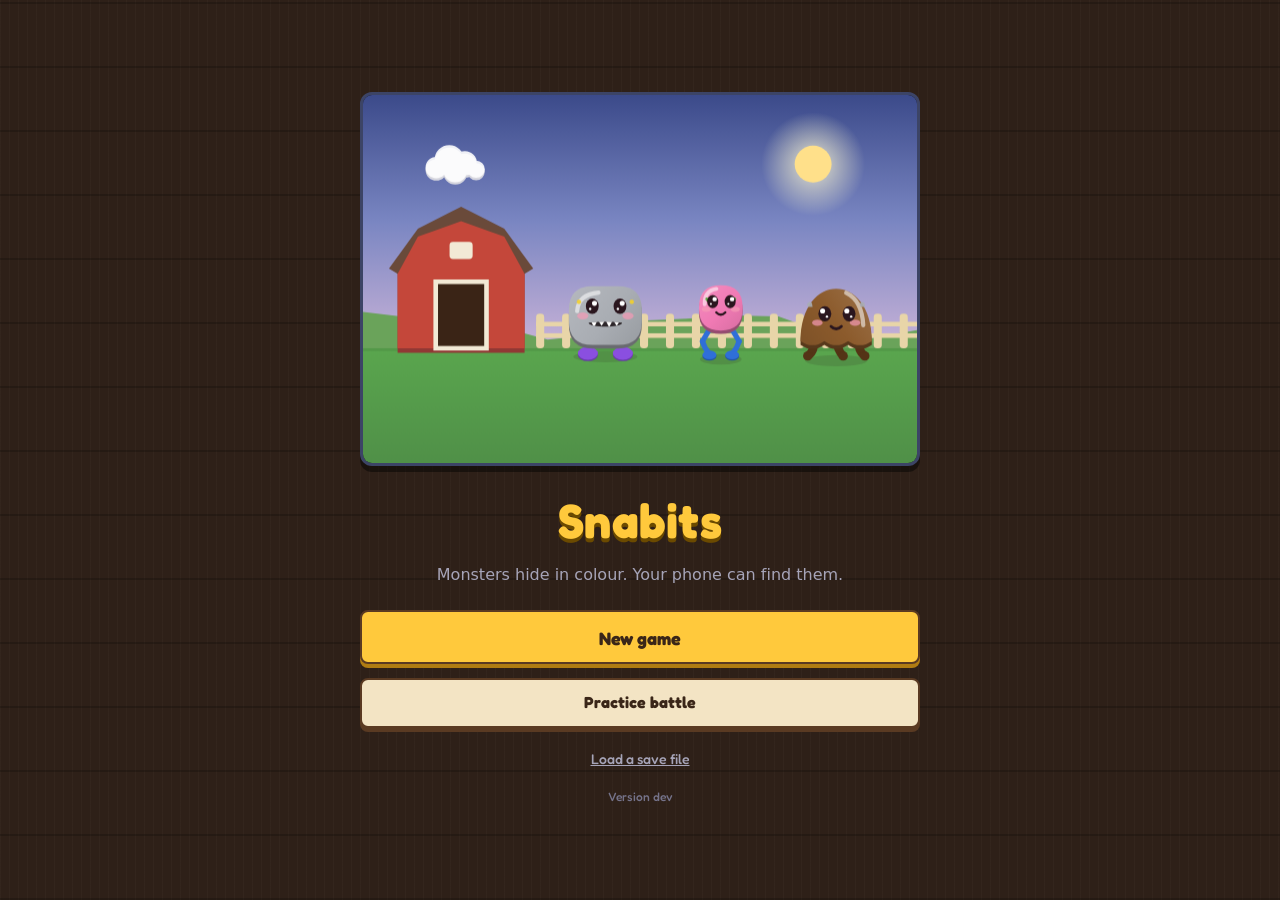
==== commit d22b0b60: "Team expeditions are roguelike floors now: three floors built every season by the Deep Mouth's rules" ====
--- a/prototype/index.html
+++ b/prototype/index.html
@@ -50,7 +50,7 @@
 <script src="explore-art.js"></script>
 <script src="explore.js"></script>
 <script src="explore-more.js"></script>
-<script src="deep.js"></script>
+<script src="deep-gen.js"></script><script src="deep.js"></script>
 <script src="horror.js"></script>
 <script src="deep-more.js"></script>
 <script src="tourney.js"></script>
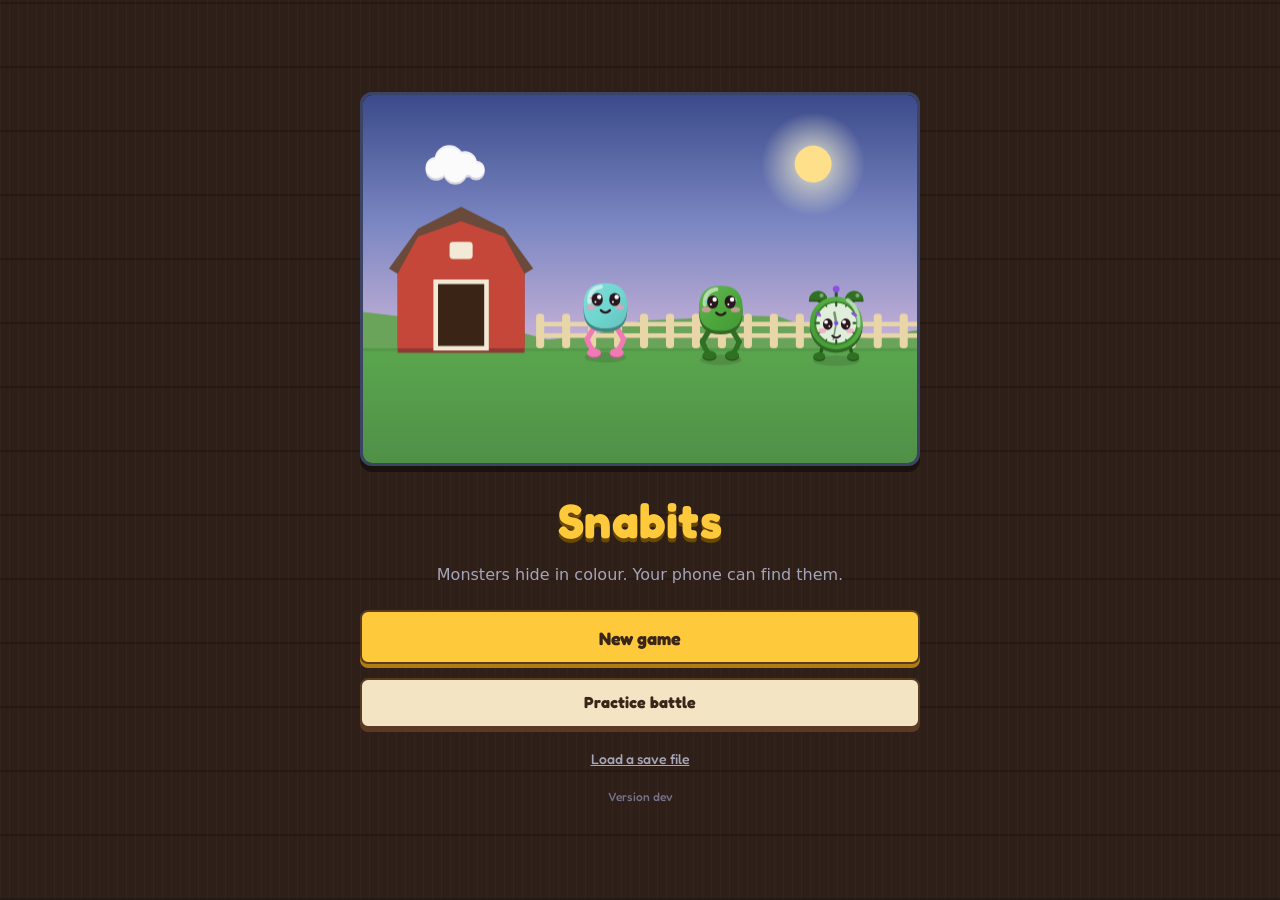
==== commit 345cc62c: "Team expeditions go room by room: pick a way out of each room, with HP, traps, hidden rooms, gates a" ====
--- a/prototype/index.html
+++ b/prototype/index.html
@@ -63,7 +63,7 @@
 <script src="codes.js"></script>
 <script src="roam.js"></script>
 <script src="info.js"></script>
-<script src="town.js"></script>
+<script src="town.js"></script><script src="deep-pack.js"></script>
 <script src="ghost.js"></script>
 <script src="peer.js"></script>
 <script src="netfight.js"></script>
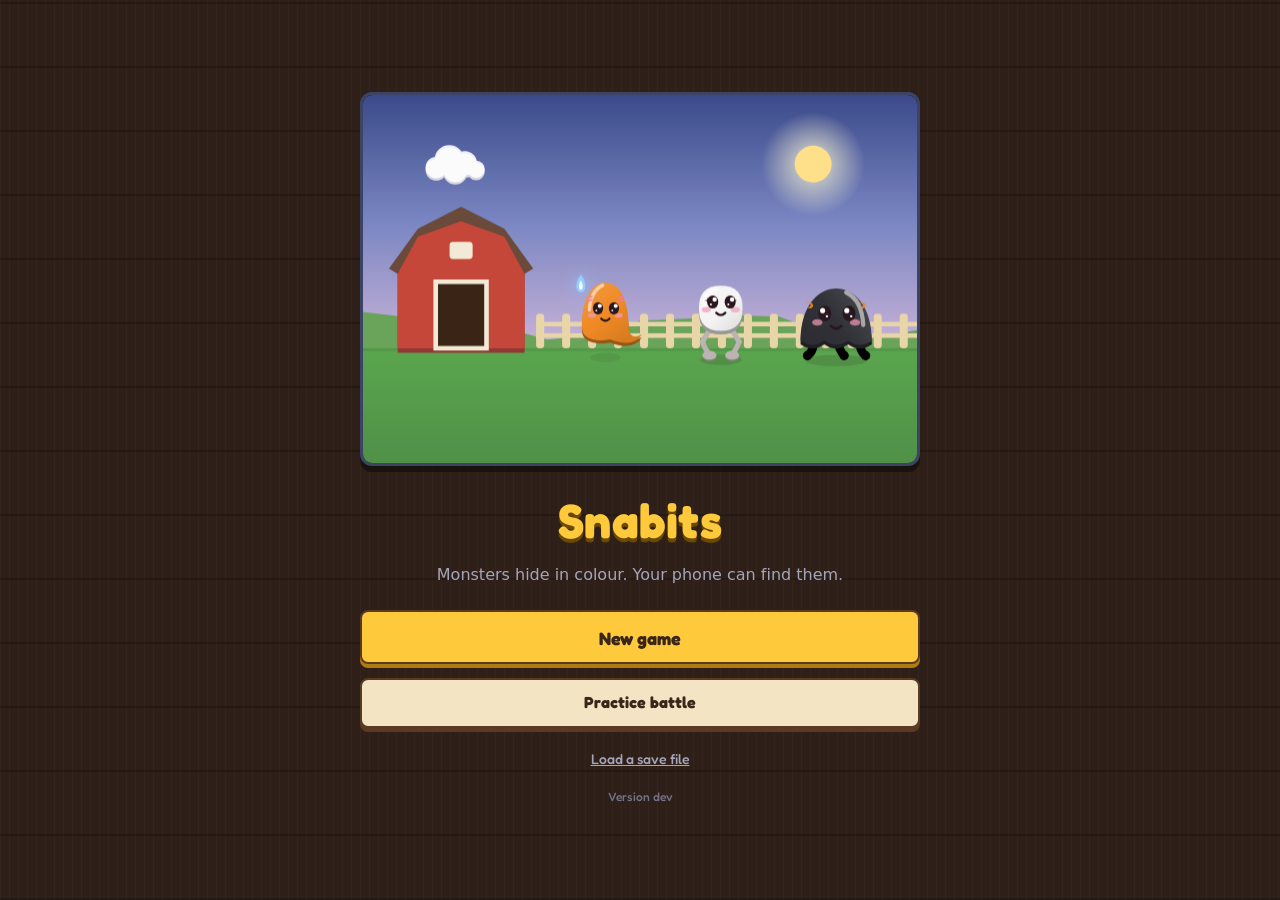
==== commit 1b37b279: "Team expeditions: the scene above shows the corridor and the room the team is in, traps play out in " ====
--- a/prototype/index.html
+++ b/prototype/index.html
@@ -50,7 +50,7 @@
 <script src="explore-art.js"></script>
 <script src="explore.js"></script>
 <script src="explore-more.js"></script>
-<script src="deep-gen.js"></script><script src="deep.js"></script>
+<script src="deep-gen.js"></script><script src="deep-art.js"></script><script src="deep.js"></script>
 <script src="horror.js"></script>
 <script src="deep-more.js"></script>
 <script src="tourney.js"></script>
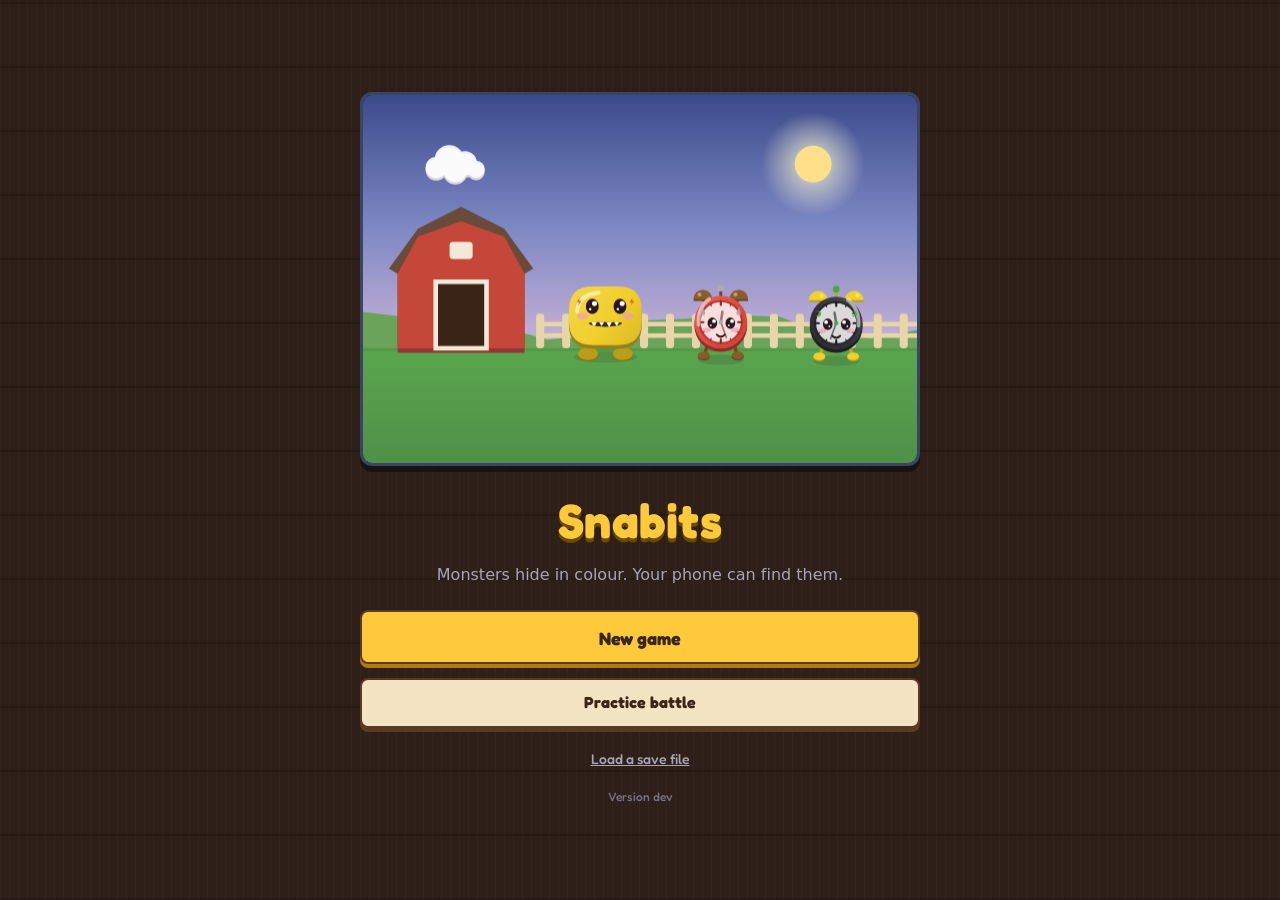
==== commit f24c186b: "Repairs from the review: live camera only, Josie names who's hurt, no rules in dialogue - The galler" ====
--- a/prototype/index.html
+++ b/prototype/index.html
@@ -10,6 +10,19 @@
 <link rel="manifest" href="manifest.webmanifest">
 <link rel="icon" href="icon-192.png">
 <link rel="apple-touch-icon" href="icon-192.png">
+<script>
+/* Scans come from the live camera. A saved photo would let anyone download a Pattern Stone or a colour chart and skip the hunt,
+   so the gallery only shows on a dev copy: open the game once with ?dev (or #test, which the test drivers use) and it stays on
+   for that browser. ?dev=0 turns it off again. */
+(function(){ try{ const q=new URLSearchParams(location.search);
+  if(q.has('dev')) localStorage.setItem('snabits.dev', q.get('dev')==='0'?'0':'1');
+  window.DEV_GALLERY = /test/.test(location.hash) || localStorage.getItem('snabits.dev')==='1';
+}catch(e){ window.DEV_GALLERY=false; }
+if(window.DEV_GALLERY) document.documentElement.classList.add('dev'); })();
+</script>
+<style>html:not(.dev) label[for="pick"]{display:none!important}
+/* on a computer the camera input opens a file picker, so outside a dev copy only the live camera scans there */
+@media (pointer:fine){ html:not(.dev) label[for="take"]{display:none!important} }</style>
 </head>
 <body class="theme-wood">
 <div id="stage"><video id="video" playsinline muted autoplay></video><canvas id="still"></canvas><div id="ring"></div><div id="corners"><i></i><i></i><i></i><i></i></div></div>
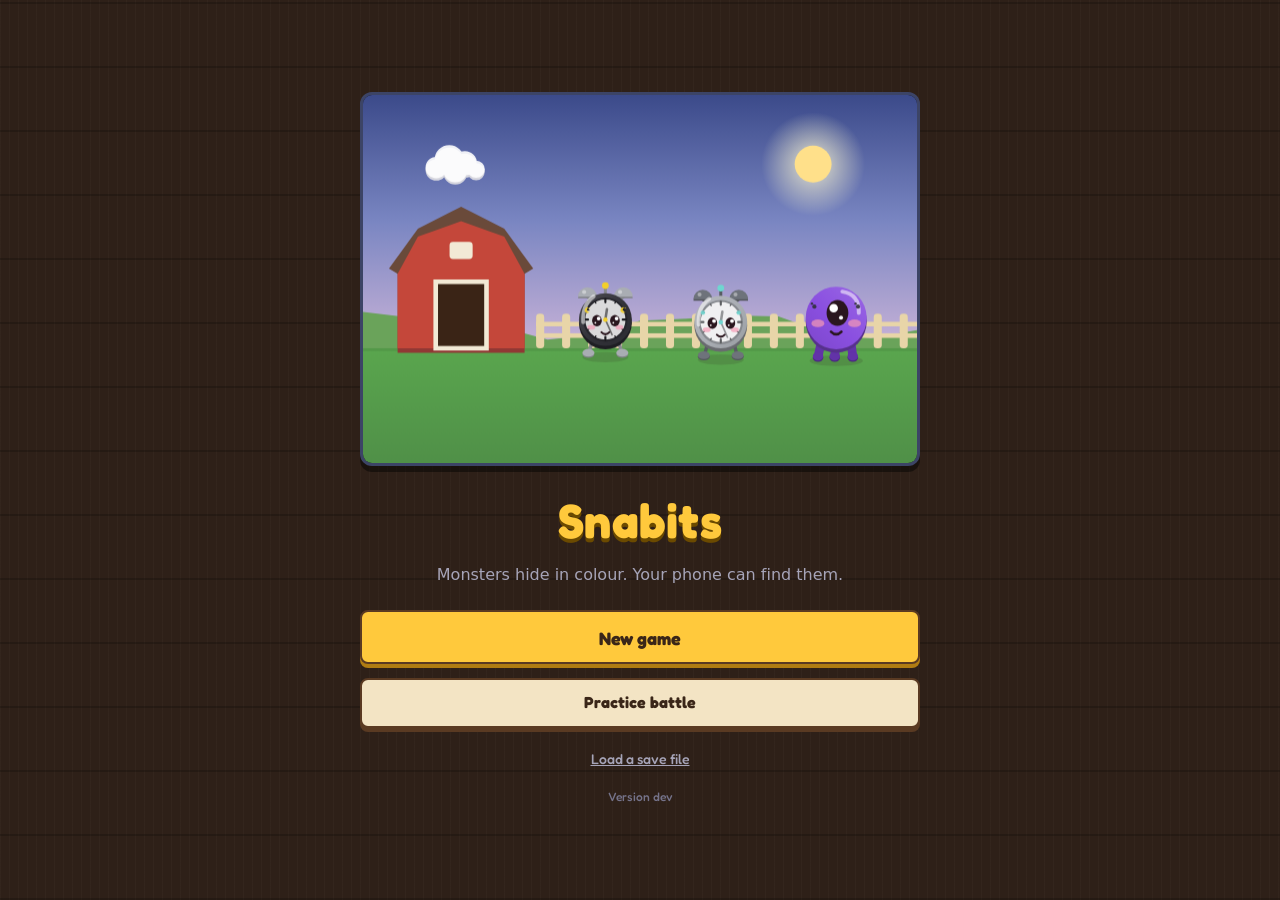
==== commit ce7ee3ce: "Fight venues by cup level, a crowd that stands for crits and specials, and knockbacks keep both figh" ====
--- a/prototype/index.html
+++ b/prototype/index.html
@@ -89,7 +89,7 @@
 <script src="music.js"></script>
 <script src="chibi.js"></script>
 <script src="chibi-hook.js"></script><script src="scenes.js"></script><script src="npcs.js"></script><script src="areas.js"></script><script src="story.js"></script><script src="dex.js"></script><script src="contests.js"></script><script src="moves.js"></script><script src="summon.js"></script><script src="cupshow.js"></script><script src="arena.js"></script><script src="arena-ui.js"></script><script src="arena-fx.js"></script><script src="arena-sigs.js"></script>
-<script src="arena-moves.js"></script><script src="arena-horror.js"></script><script src="icons.js"></script>
+<script src="arena-moves.js"></script><script src="arena-horror.js"></script><script src="arena-venues.js"></script><script src="icons.js"></script>
 <script>if(hasSave()){ document.getElementById("ranchbtn").style.display=""; document.getElementById("msgranch").style.display=""; }</script>
 <script>
 const GROUPS=["red","orange","yellow","green","cyan","blue","violet","pink","brown","white","silver","black"];
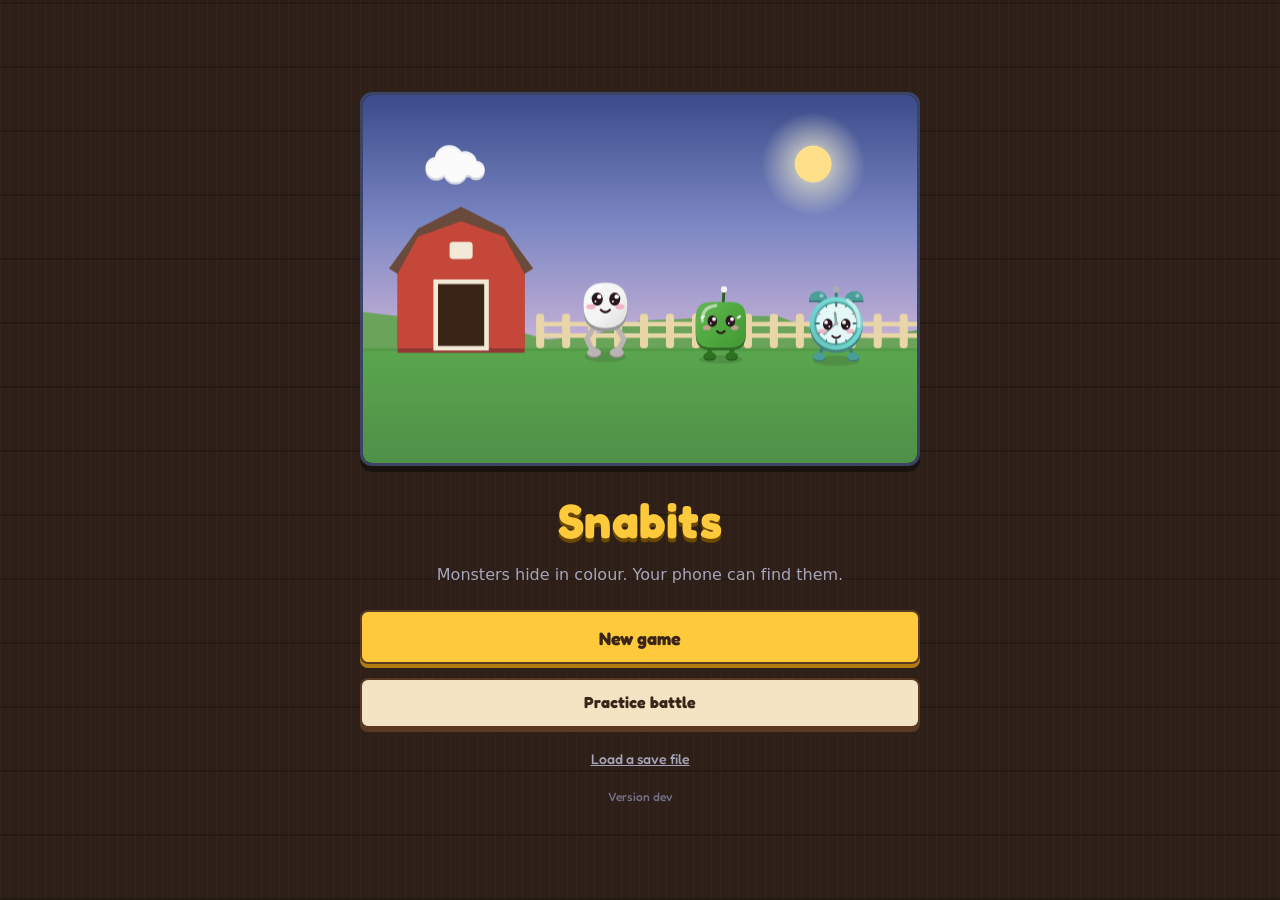
==== commit 3c2646ca: "Bolt, steam and trumpet come out of each family's own body part arena-own.js gives 30 families their" ====
--- a/prototype/index.html
+++ b/prototype/index.html
@@ -10,19 +10,6 @@
 <link rel="manifest" href="manifest.webmanifest">
 <link rel="icon" href="icon-192.png">
 <link rel="apple-touch-icon" href="icon-192.png">
-<script>
-/* Scans come from the live camera. A saved photo would let anyone download a Pattern Stone or a colour chart and skip the hunt,
-   so the gallery only shows on a dev copy: open the game once with ?dev (or #test, which the test drivers use) and it stays on
-   for that browser. ?dev=0 turns it off again. */
-(function(){ try{ const q=new URLSearchParams(location.search);
-  if(q.has('dev')) localStorage.setItem('snabits.dev', q.get('dev')==='0'?'0':'1');
-  window.DEV_GALLERY = /test/.test(location.hash) || localStorage.getItem('snabits.dev')==='1';
-}catch(e){ window.DEV_GALLERY=false; }
-if(window.DEV_GALLERY) document.documentElement.classList.add('dev'); })();
-</script>
-<style>html:not(.dev) label[for="pick"]{display:none!important}
-/* on a computer the camera input opens a file picker, so outside a dev copy only the live camera scans there */
-@media (pointer:fine){ html:not(.dev) label[for="take"]{display:none!important} }</style>
 </head>
 <body class="theme-wood">
 <div id="stage"><video id="video" playsinline muted autoplay></video><canvas id="still"></canvas><div id="ring"></div><div id="corners"><i></i><i></i><i></i><i></i></div></div>
@@ -89,7 +76,7 @@
 <script src="music.js"></script>
 <script src="chibi.js"></script>
 <script src="chibi-hook.js"></script><script src="scenes.js"></script><script src="npcs.js"></script><script src="areas.js"></script><script src="story.js"></script><script src="dex.js"></script><script src="contests.js"></script><script src="moves.js"></script><script src="summon.js"></script><script src="cupshow.js"></script><script src="arena.js"></script><script src="arena-ui.js"></script><script src="arena-fx.js"></script><script src="arena-sigs.js"></script>
-<script src="arena-moves.js"></script><script src="arena-horror.js"></script><script src="arena-venues.js"></script><script src="icons.js"></script>
+<script src="arena-moves.js"></script><script src="arena-horror.js"></script><script src="arena-own.js"></script><script src="icons.js"></script>
 <script>if(hasSave()){ document.getElementById("ranchbtn").style.display=""; document.getElementById("msgranch").style.display=""; }</script>
 <script>
 const GROUPS=["red","orange","yellow","green","cyan","blue","violet","pink","brown","white","silver","black"];
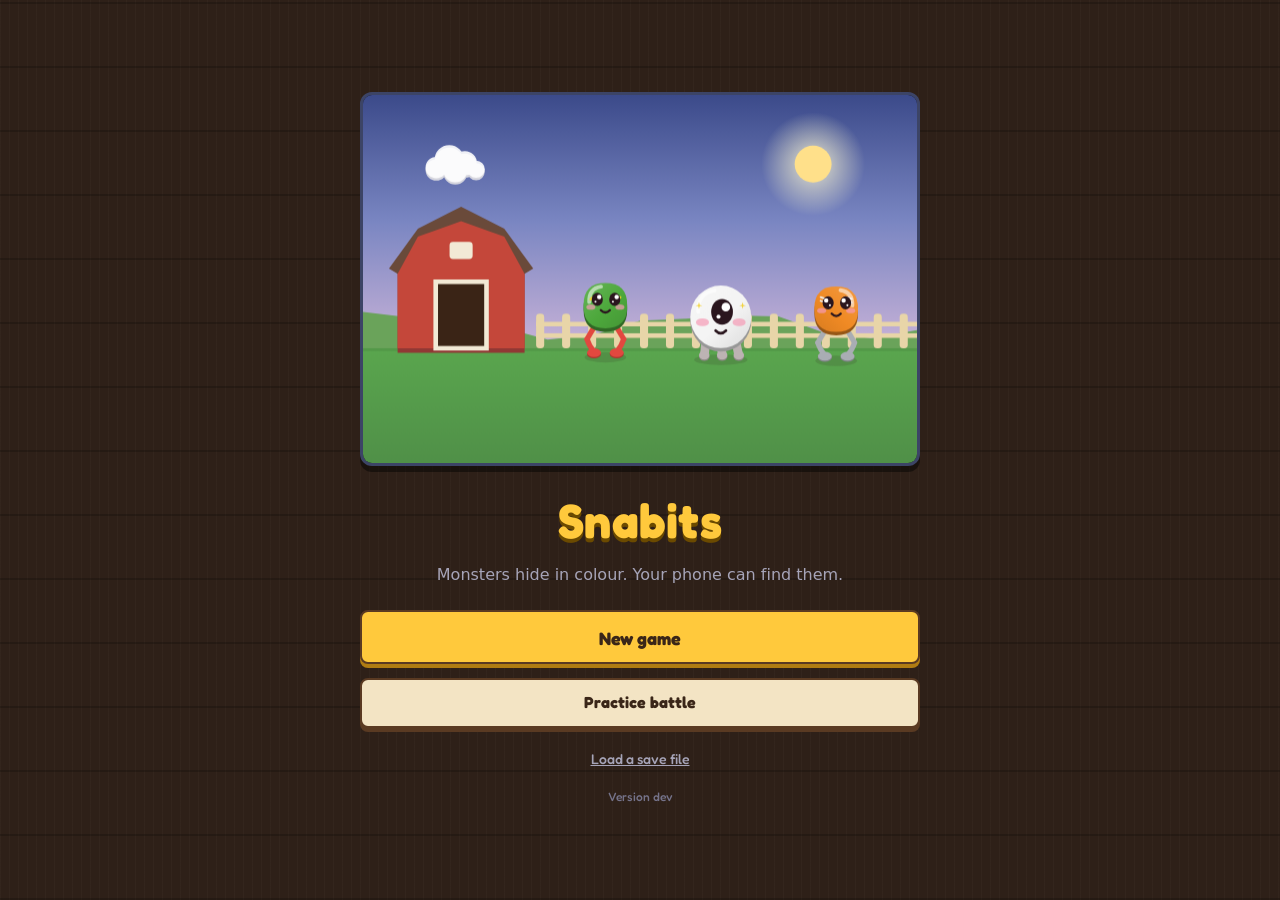
==== commit 3a6a2485: "Merge branch 'batch-regular' # Conflicts: #	prototype/index.html" ====
--- a/prototype/index.html
+++ b/prototype/index.html
@@ -10,6 +10,19 @@
 <link rel="manifest" href="manifest.webmanifest">
 <link rel="icon" href="icon-192.png">
 <link rel="apple-touch-icon" href="icon-192.png">
+<script>
+/* Scans come from the live camera. A saved photo would let anyone download a Pattern Stone or a colour chart and skip the hunt,
+   so the gallery only shows on a dev copy: open the game once with ?dev (or #test, which the test drivers use) and it stays on
+   for that browser. ?dev=0 turns it off again. */
+(function(){ try{ const q=new URLSearchParams(location.search);
+  if(q.has('dev')) localStorage.setItem('snabits.dev', q.get('dev')==='0'?'0':'1');
+  window.DEV_GALLERY = /test/.test(location.hash) || localStorage.getItem('snabits.dev')==='1';
+}catch(e){ window.DEV_GALLERY=false; }
+if(window.DEV_GALLERY) document.documentElement.classList.add('dev'); })();
+</script>
+<style>html:not(.dev) label[for="pick"]{display:none!important}
+/* on a computer the camera input opens a file picker, so outside a dev copy only the live camera scans there */
+@media (pointer:fine){ html:not(.dev) label[for="take"]{display:none!important} }</style>
 </head>
 <body class="theme-wood">
 <div id="stage"><video id="video" playsinline muted autoplay></video><canvas id="still"></canvas><div id="ring"></div><div id="corners"><i></i><i></i><i></i><i></i></div></div>
@@ -76,7 +89,7 @@
 <script src="music.js"></script>
 <script src="chibi.js"></script>
 <script src="chibi-hook.js"></script><script src="scenes.js"></script><script src="npcs.js"></script><script src="areas.js"></script><script src="story.js"></script><script src="dex.js"></script><script src="contests.js"></script><script src="moves.js"></script><script src="summon.js"></script><script src="cupshow.js"></script><script src="arena.js"></script><script src="arena-ui.js"></script><script src="arena-fx.js"></script><script src="arena-sigs.js"></script>
-<script src="arena-moves.js"></script><script src="arena-horror.js"></script><script src="arena-own.js"></script><script src="icons.js"></script>
+<script src="arena-moves.js"></script><script src="arena-horror.js"></script><script src="arena-venues.js"></script><script src="arena-own.js"></script><script src="icons.js"></script>
 <script>if(hasSave()){ document.getElementById("ranchbtn").style.display=""; document.getElementById("msgranch").style.display=""; }</script>
 <script>
 const GROUPS=["red","orange","yellow","green","cyan","blue","violet","pink","brown","white","silver","black"];
